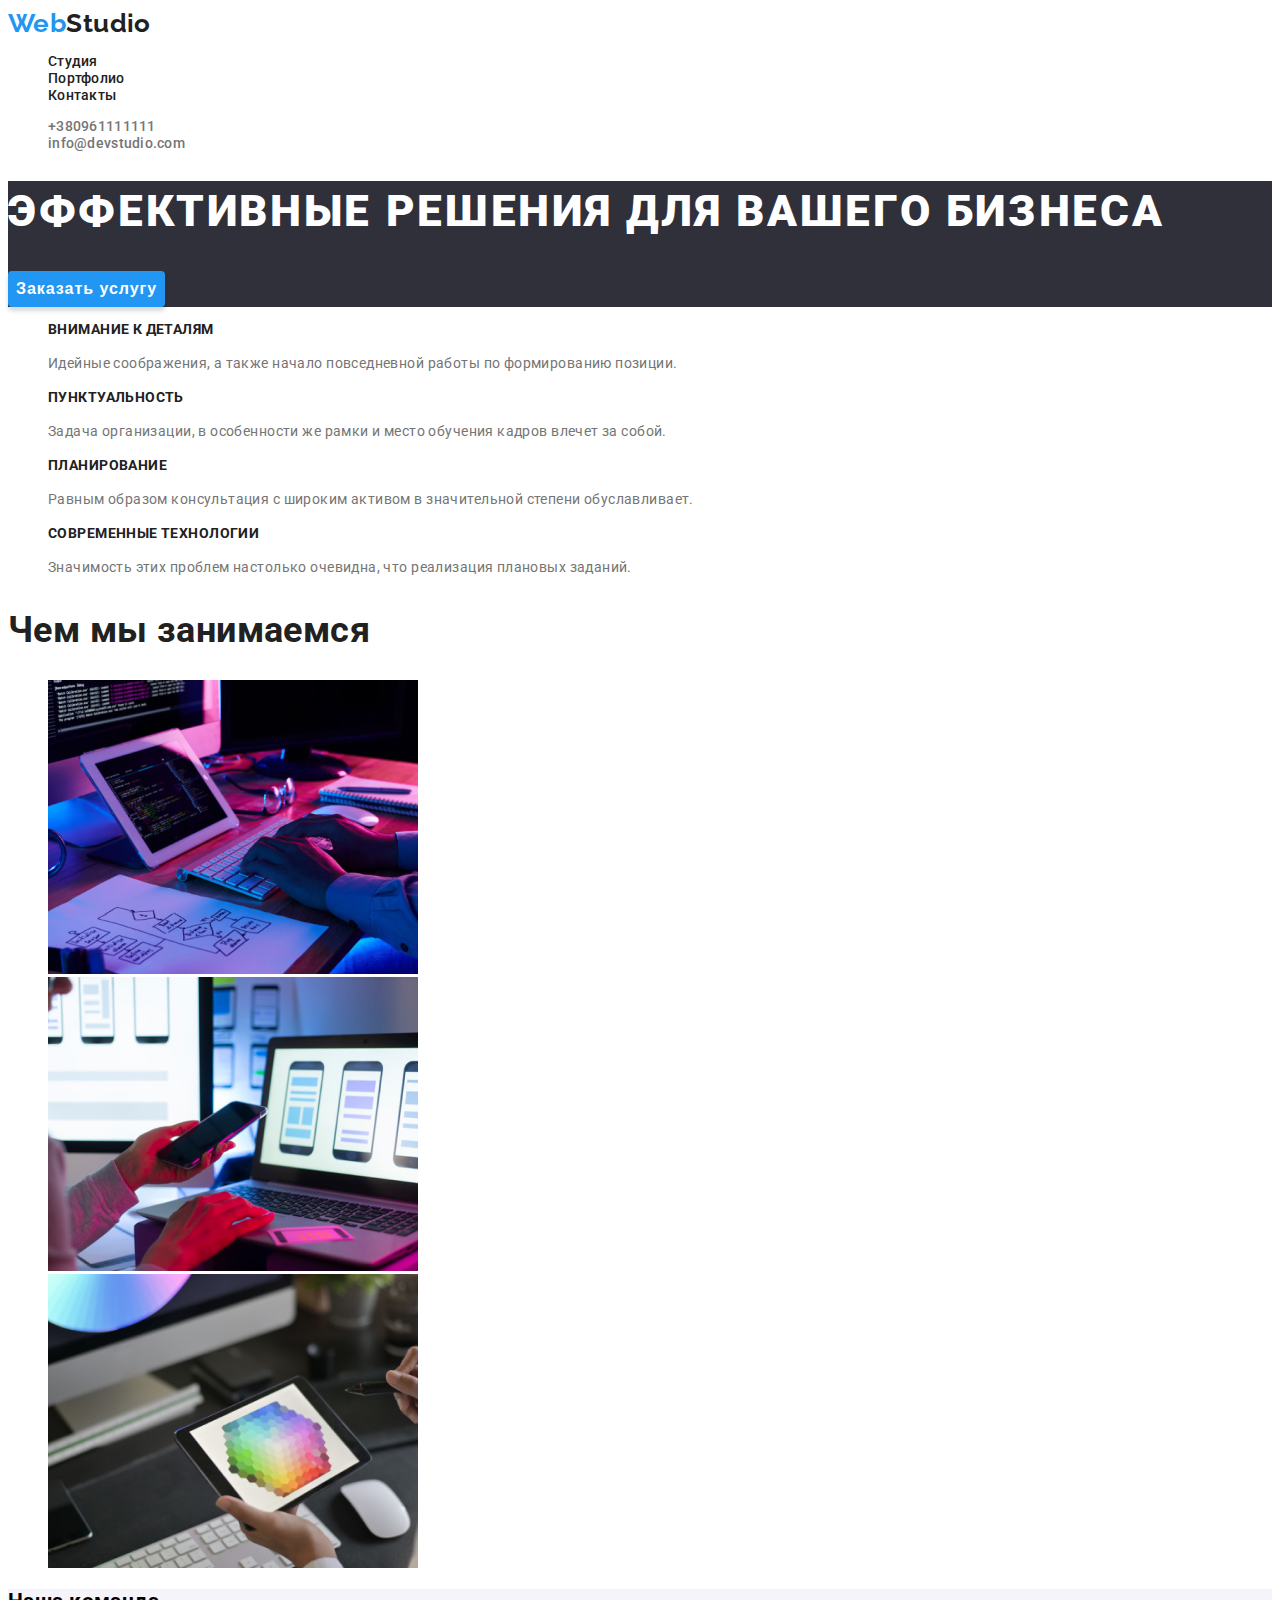
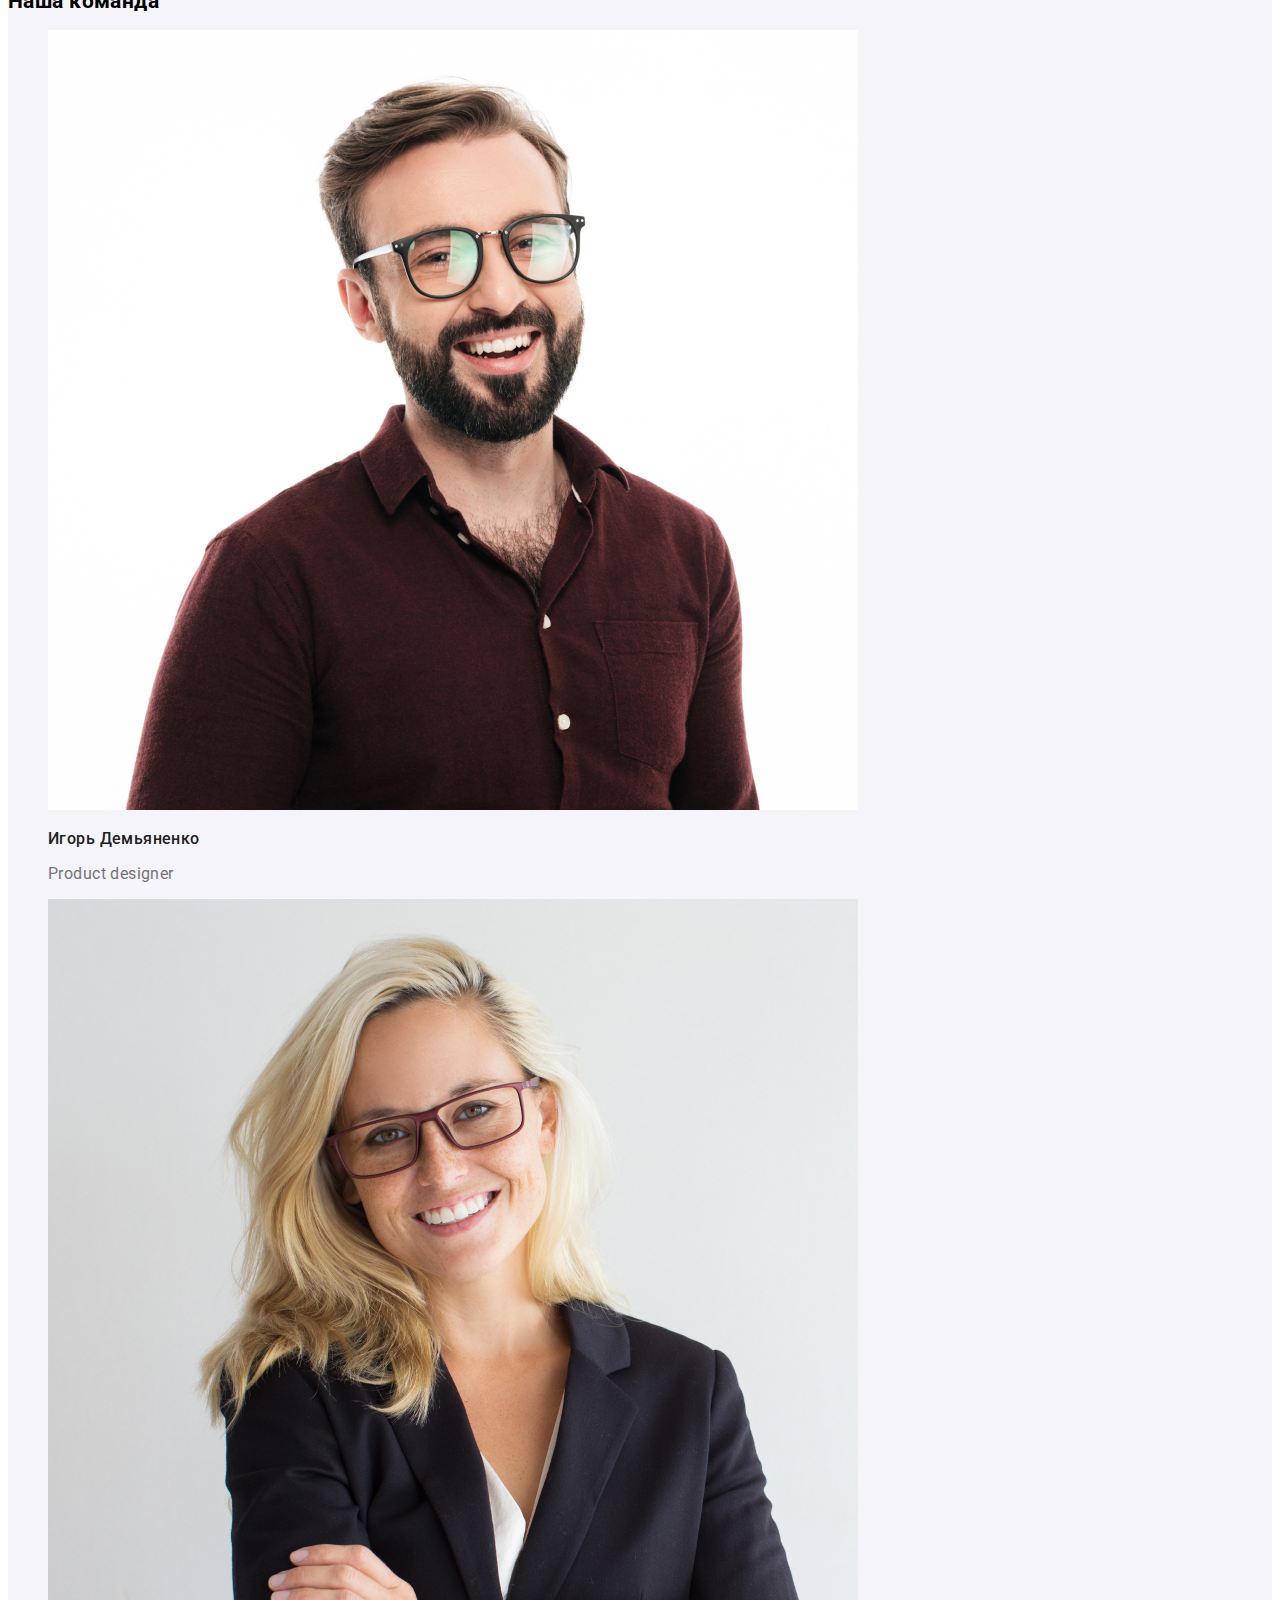
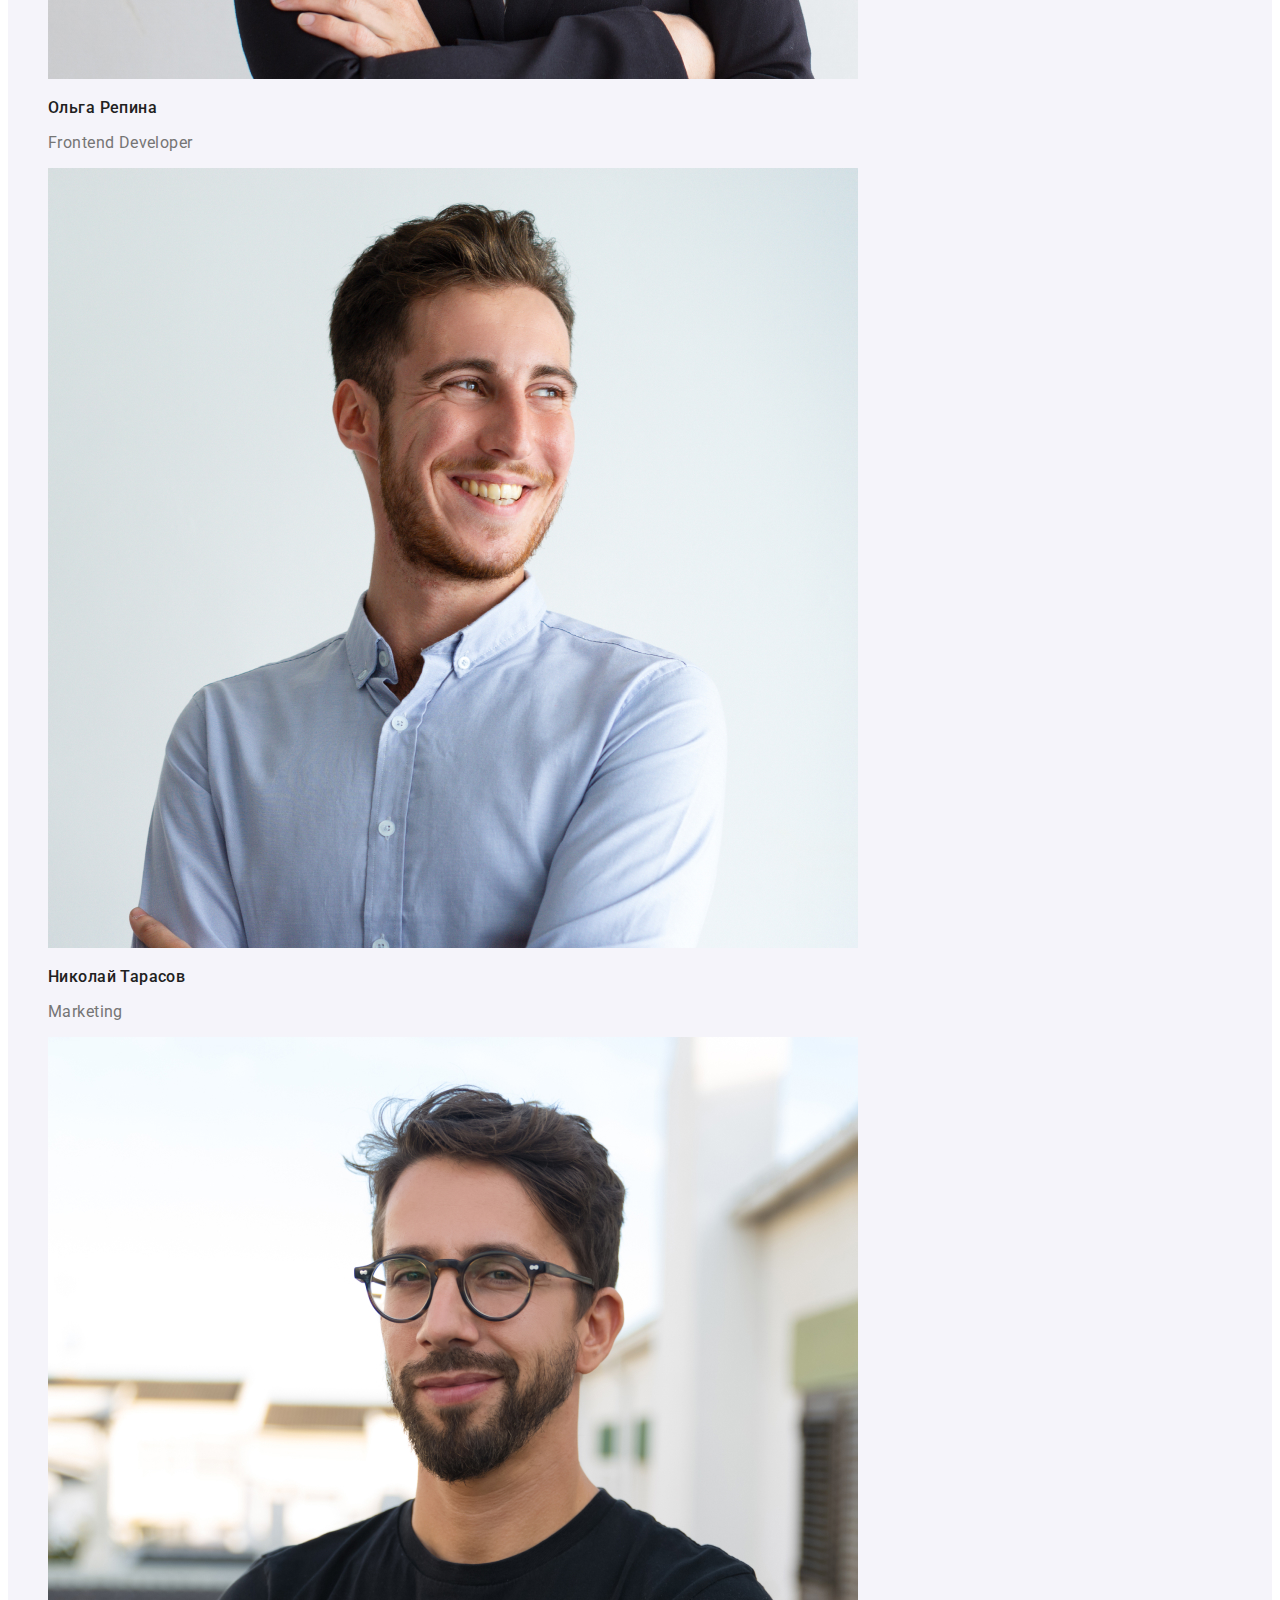
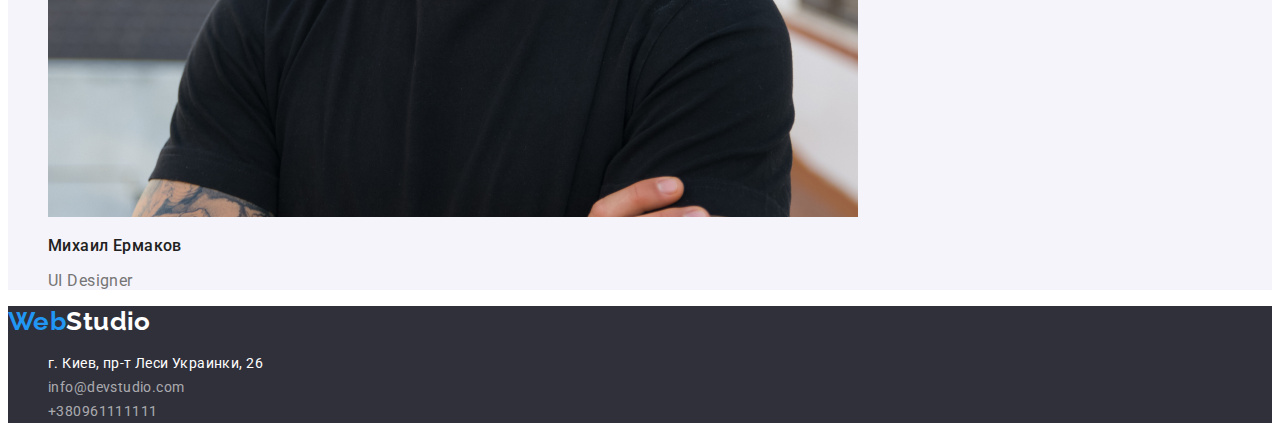
==== index.html @ 0f9e5c6f "Update 1" ====
<!DOCTYPE html>
<html lang="en">
<head>
    <meta charset="UTF-8">
    <meta name="viewport" content="width=device-width, initial-scale=1.0">
    <title>Web_Sudio</title>
    <link rel="preconnect" href="https://fonts.gstatic.com">
    <link href="https://fonts.googleapis.com/css2?family=Raleway:wght@700&family=Roboto:wght@400;500;700;900&display=swap"
        rel="stylesheet">
    <link rel="stylesheet" href="./CSS/styles.css">
    </head>
<body>
    <nav class="navigation">
            <!--Logo section-->
        <a class="logotype" href="./index.html" target="_blank"><span class="logo-item">Web</span>Studio</a>
        <!--Navigation-->
        <ul class="navigation-list">
            <li class="navigation-item">
                 <a class="navigation-link" href="./index.html">Студия</a> </li>
            <li class="navigation-item">
                 <a class="navigation-link" href="./portfolio.html">Портфолио</a> </li>
            <li class="navigation-item">
                 <a class="navigation-link" href="#">Контакты</a> </li>
        </ul>
    </nav>
    <ul class="contactlist">
        <li class="cpntact-link"> <a class="contact-item" href="tel:+380961111111">+380961111111</a> </li>
        <li class="cpntact-link"> <a class="contact-item" href="mailto:info@devstudio.com">info@devstudio.com</a> </li>
    </ul>
    <main>
            <!--Offer section-->
        <section class="offer-section">
            <h1 class=offer-section-title>Эффективные решения для вашего бизнеса</h1>
            <!--Order button-->
            <button class="order-button" type="button">Заказать услугу</button>
        </section>
            <!--Details section-->
        <section class="details-section">
            <h2 class="details-section-main-title"hidden>Наши приоритеты</h2>
            <ul class="details-section-list">
                <li  class="details-section-item">
                    <h3 class="details-section-title">Внимание к деталям</h3>
                    <p class="details-section-description">Идейные соображения, а также начало повседневной работы по формированию позиции.</p>
                </li>
                <li class="details-section-item">
                    <h3 class="details-section-title">Пунктуальность</h3>
                    <p class="details-section-description">Задача организации, в особенности же рамки и место обучения кадров влечет за собой.</p>
                </li>
                <li class="details-section-item">
                    <h3 class="details-section-title">Планирование</h3>
                    <p class="details-section-description">Равным образом консультация с широким активом в значительной степени обуславливает.</p>
                </li>
                <li class="details-section-item">
                    <h3 class="details-section-title">Современные технологии</h3>
                    <p class="details-section-description">Значимость этих проблем настолько очевидна, что реализация плановых заданий.</p>
                </li>
            </ul>
        </section>
    
        <!--What we do-->
        <section class="what-we-do">
            <h2 class="what-we-do-title">Чем мы занимаемся</h2>
            <ul class="what-we-do-title-list">
                <li class="what-we-do-item"><img class="what-we-do-image"src="./images/img1.png" alt="">
                </li>
                <li class="what-we-do-item"><img class="what-we-do-image"src="./images/img2.png" alt="">
                </li>
                <li class="what-we-do-item"><img class="what-we-do-image"src="./images/img3.png" alt="">
                </li>
            </ul>
        </section>
    
        <!--Team section-->
        <section class="ourteam">
        <h2 class="ourteam-main-title">Наша команда</h2>
        <ul class="ourteam-list">
            <li class="ourteam-list-item"><img class="ourteam-image"src="./images/img4.jpg" alt="">
                <h3 class="ourteam-title">Игорь Демьяненко</h3>
                <p class="ourleam-description">Product designer</p>
            </li>
            <li class="ourteam-list-item"><img class="ourteam-image"src="./images/img5.jpg" alt="">
                <h3 class="ourteam-title">Ольга Репина</h3>
                <p class="ourleam-description">Frontend Developer</p>
            </li>
            <li class="ourteam-list-item"><img class="ourteam-image"src="./images/img6.jpg" alt="">
                <h3 class="ourteam-title">Николай Тарасов</h3>
                <p class="ourleam-description">Marketing</p>
            </li class="ourteam-list-item">
            <li class="ourteam-list-item"><img class="ourteam-image"src="./images/img7.jpg" alt="">
                <h3 class="ourteam-title">Михаил Ермаков</h3>
                <p class="ourleam-description">UI Designer</p>
            </li>
        </ul>
        </section>
    </main>
    <footer class="contact-footer">
        <!--Contact footer section-->
        <a class="footer-logotype" href="./index.html" target="_blank"><span class="logo-item">Web</span>Studio</a>
        <address class="address">
            <ul class="contact-footer-list">
            <li class="contact-footer-item"><a class="contact-footer-link" href="https://goo.gl/maps/Lhu3DwiovZqrXFvk8">г. Киев, пр-т Леси Украинки, 26</a></li>
            <li class="contact-footer-item"><a class="contact-footer-link2" href="mailto:info@devstudio.com">info@devstudio.com</a></li>
            <li class="contact-footer-item"><a class="contact-footer-link2" href="tel:+380961111111">+380961111111</a></li>
            </ul>
        </address>
    </footer>
</body>
</html>
---- CSS/styles.css ----
:root {
  --text-font: "Roboto", sans-serif;
}
body {
  font-family: "Roboto", sans-serif;
  font-size: 14px;
  letter-spacing: 0.03em;
}
.navigation {
  background: #ffffff;
}
.logotype {
  font-family: Raleway;
  font-weight: bold;
  font-size: 26px;
  line-height: 1.19;
  color: #212121;
  text-decoration: none;
}
.logo-item {
  color: #2196f3;
}
.navigation-list {
  list-style-type: none;
}
.navigation-link {
  font-weight: 500;
  font-size: 14px;
  line-height: 1.14;
  letter-spacing: 0.02em;
  color: #212121;
  text-decoration: none;
}
.navigation-link:hover,
.navigation-link:focus {
  color: #2196f3;
}

.contactlist {
  list-style-type: none;
}

.contact-item {
  font-weight: 500;
  font-size: 14px;
  line-height: 1.14;
  letter-spacing: 0.02em;
  color: #757575;
  text-decoration: none;
}
.contact-item:hover,
.contact-item:focus {
  color: #2196f3;
}
.contact-mail {
}
.offer-section {
  background: #2f303a;
}
.offer-section-title {
  font-weight: 900;
  font-size: 44px;
  line-height: 60px;
  letter-spacing: 0.06em;
  text-transform: uppercase;
  color: #ffffff;
}
.order-button {
  font-weight: bold;
  font-size: 16px;
  line-height: 30px;
  letter-spacing: 0.06em;
  color: #ffffff;
  background: #2196f3;
  box-shadow: 0px 4px 4px rgba(0, 0, 0, 0.15);
  border-radius: 4px;
  border-color: transparent;
  cursor: pointer;
}
.order-button:hover,
.order-bytton:focus {
  background: #2196f3;
  box-shadow: 0px 4px 4px rgba(0, 0, 0, 0.15);
  border-radius: 4px;
  border-color: transparent;
  cursor: pointer;
}
.details-section-list {
  list-style-type: none;
}
.details-section-title {
  font-weight: bold;
  font-size: 14px;
  line-height: 16px;
  text-transform: uppercase;
  color: #212121;
}
.details-section-description {
  font-weight: normal;
  font-size: 14px;
  line-height: 24px;
  text-transform: none;
  color: #757575;
}
.what-we-do-title {
  font-weight: bold;
  font-size: 36px;
  line-height: 42px;
  color: #212121;
}
.what-we-do-title-list {
  list-style-type: none;
}
.ourteam {
  background: #f5f4fa;
}
.ourteam--main-title {
  font-weight: bold;
  font-size: 36px;
  line-height: 42px;
  color: #212121;
}
.ourteam-title {
  font-style: normal;
  font-weight: 500;
  font-size: 16px;
  line-height: 19px;
  color: #212121;
}
.ourteam-list {
  list-style-type: none;
}
.ourleam-description {
  font-weight: normal;
  font-size: 16px;
  line-height: 19px;
  color: #757575;
}
.contact-footer {
  background: #2f303a;
}
.address {
  font-style: normal;
}
.footer-logotype {
  font-family: Raleway;
  font-weight: bold;
  font-size: 26px;
  line-height: 1.19;
  color: #ffffff;
  text-decoration: none;
}
.contact-footer-list {
  list-style-type: none;
}
.contact-footer-link {
  font-weight: normal;
  font-size: 14px;
  line-height: 24px;
  color: #ffffff;
  text-decoration: none;
}
.contact-footer-link2 {
  font-weight: normal;
  font-size: 14px;
  line-height: 24px;
  color: rgba(255, 255, 255, 0.6);
  text-decoration: none;
}
.list-portfolio-buttons {
  list-style-type: none;
}
.portfolio-button {
  font-weight: 500;
  font-size: 16px;
  line-height: 26px;
  color: #212121;
  background: #f5f4fa;
  border-radius: 4px;
  border-color: transparent;
  cursor: pointer;
}
.portfolio-button:hover,
.portfolio-button:focus {
  font-weight: 500;
  font-size: 16px;
  line-height: 26px;
  color: #ffffff;
  background: #2196f3;
  box-shadow: 0px 3px 1px rgba(0, 0, 0, 0.1), 0px 1px 2px rgba(0, 0, 0, 0.08),
    0px 2px 2px rgba(0, 0, 0, 0.12);
  border-radius: 4px;
  border-color: transparent;
  cursor: pointer;
}
.list-portfolio-images {
  list-style-type: none;
}
.portfolio-images-title {
  font-weight: bold;
  font-size: 18px;
  line-height: 36px;
  letter-spacing: 0.06em;
  color: #212121;
}
.portfolio-image-description {
  font-weight: normal;
  font-size: 16px;
  line-height: 30px;
  color: #757575;
}
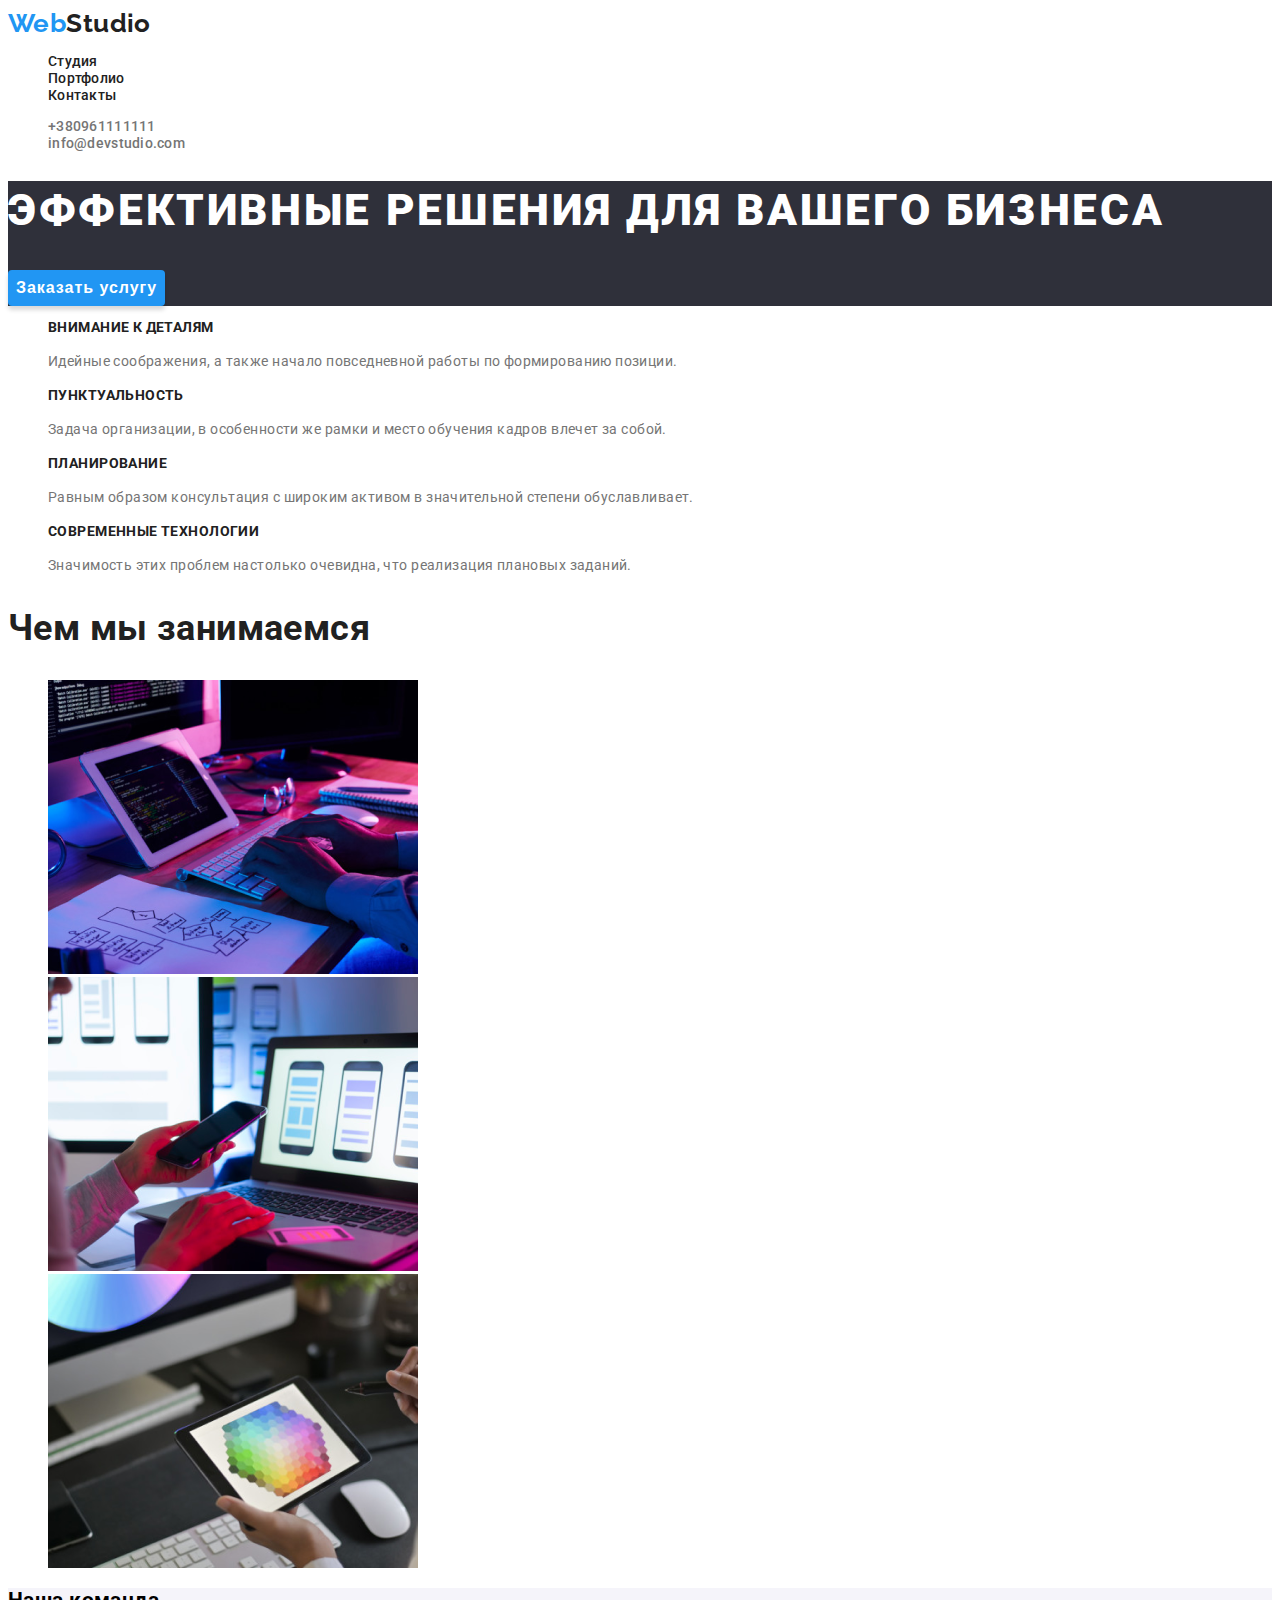
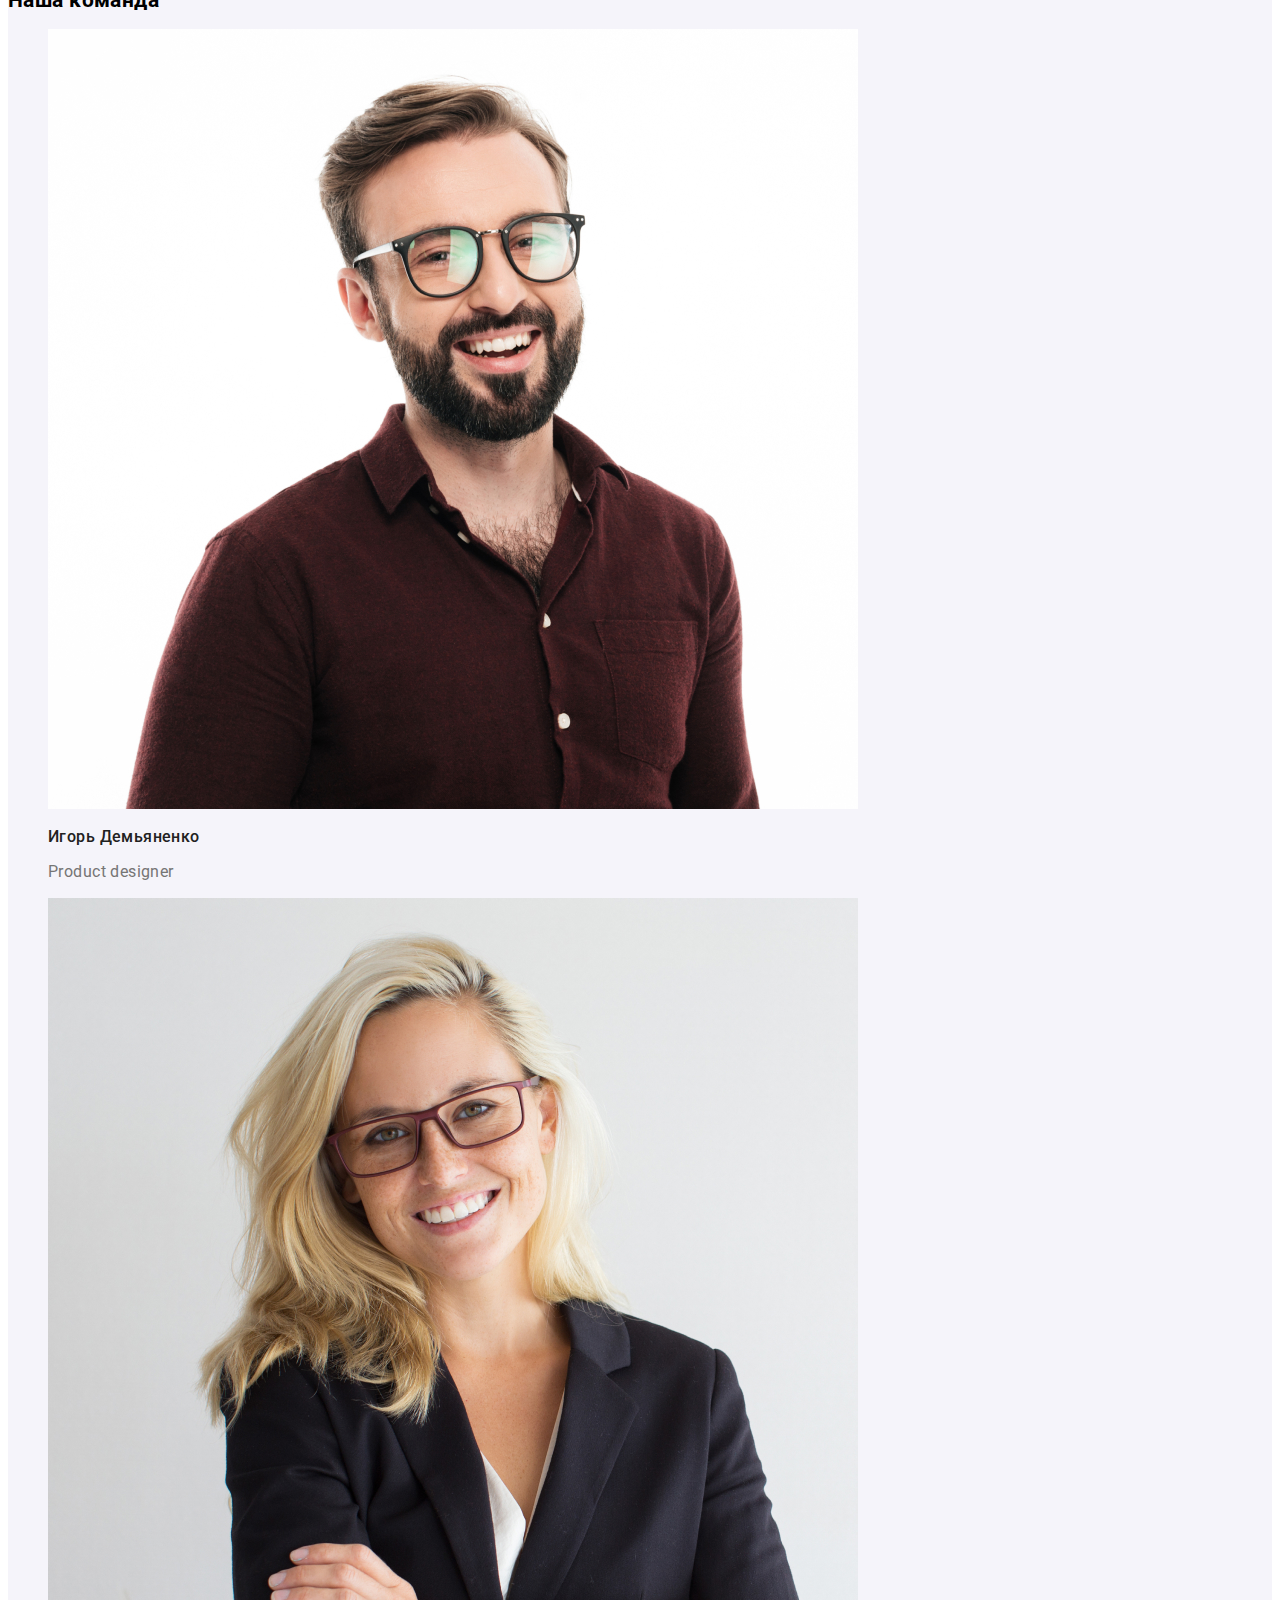
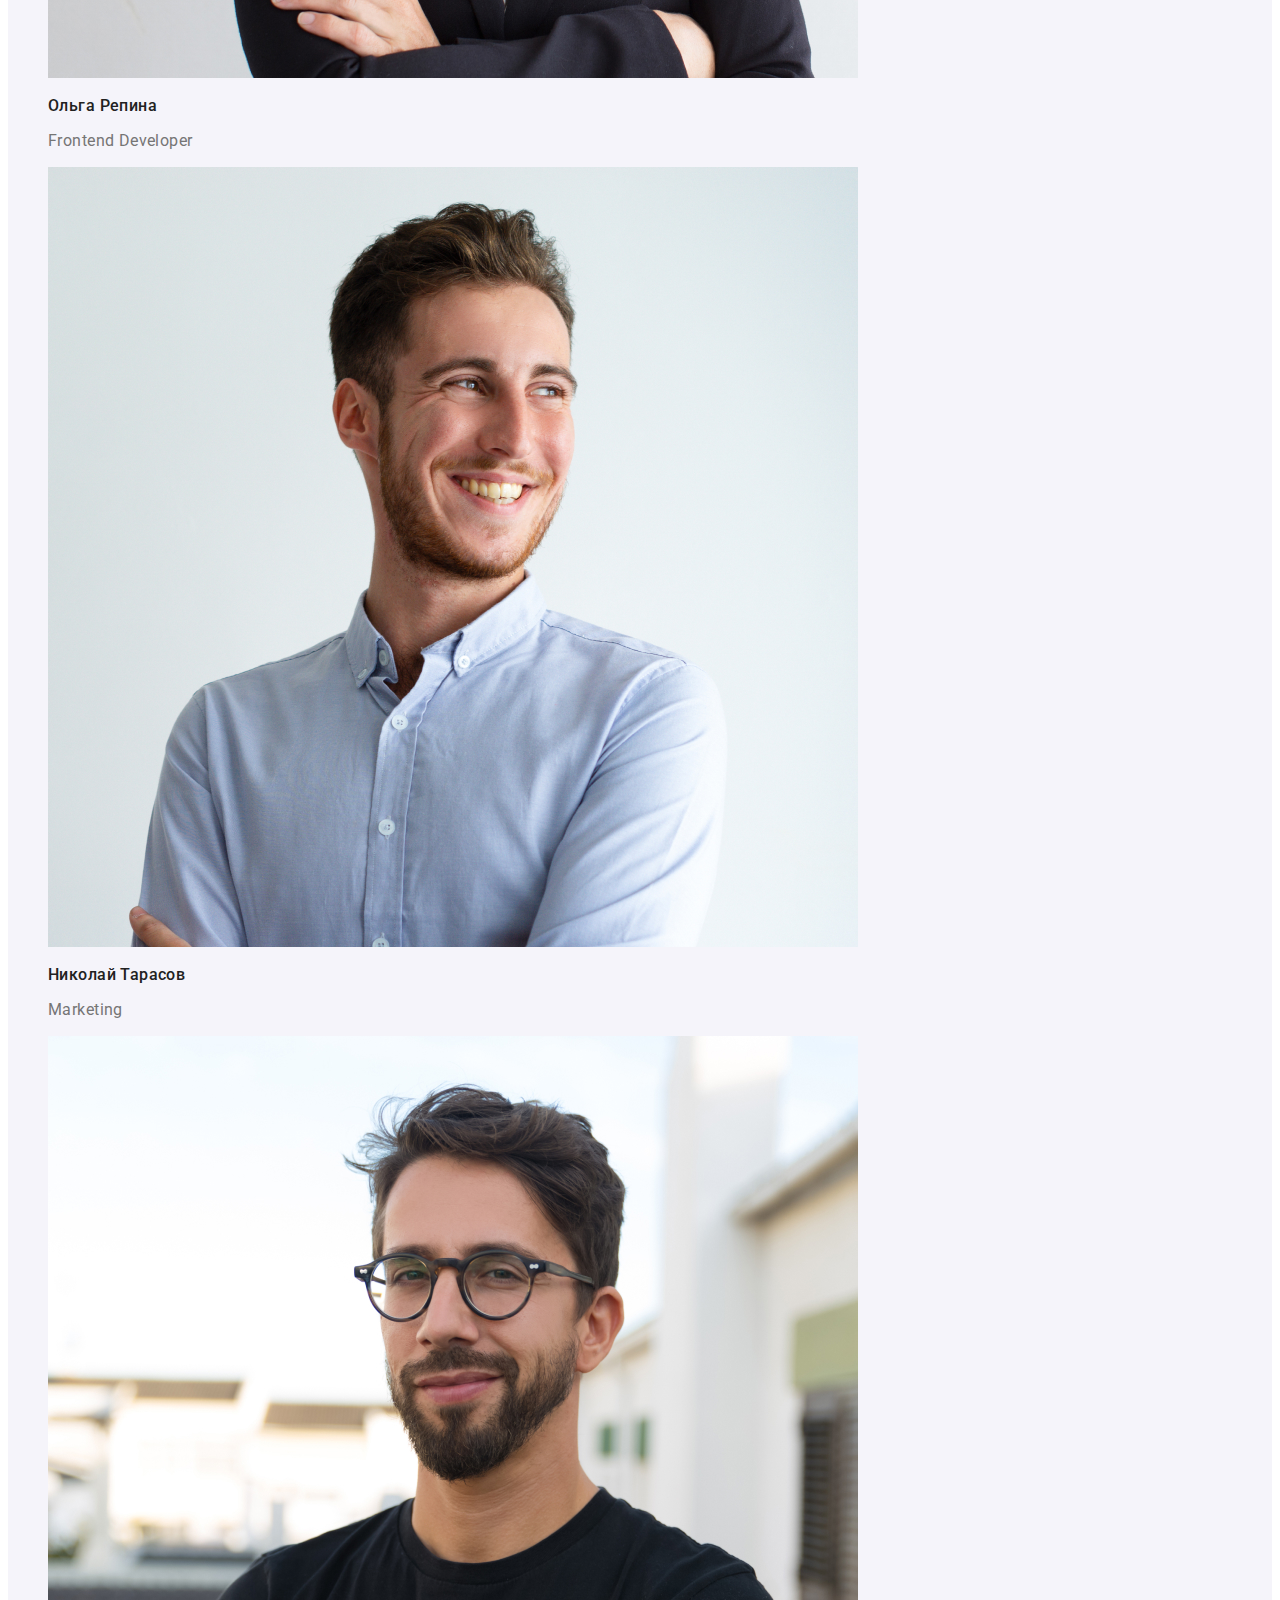
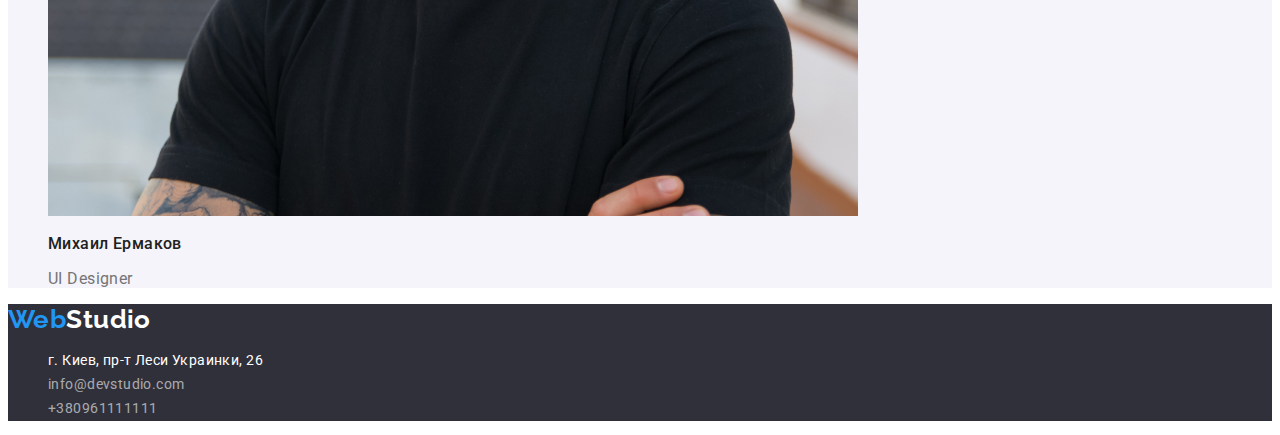
==== commit f5bf80ed: "Validator" ====
--- a/index.html
+++ b/index.html
@@ -36,7 +36,7 @@
         </section>
             <!--Details section-->
         <section class="details-section">
-            <h2 class="details-section-main-title"hidden>Наши приоритеты</h2>
+            <h2 class="details-section-main-title" hidden>Наши приоритеты</h2>
             <ul class="details-section-list">
                 <li  class="details-section-item">
                     <h3 class="details-section-title">Внимание к деталям</h3>
@@ -61,11 +61,11 @@
         <section class="what-we-do">
             <h2 class="what-we-do-title">Чем мы занимаемся</h2>
             <ul class="what-we-do-title-list">
-                <li class="what-we-do-item"><img class="what-we-do-image"src="./images/img1.png" alt="">
+                <li class="what-we-do-item"><img class="what-we-do-image" src="./images/img1.png" alt="">
                 </li>
-                <li class="what-we-do-item"><img class="what-we-do-image"src="./images/img2.png" alt="">
+                <li class="what-we-do-item"><img class="what-we-do-image" src="./images/img2.png" alt="">
                 </li>
-                <li class="what-we-do-item"><img class="what-we-do-image"src="./images/img3.png" alt="">
+                <li class="what-we-do-item"><img class="what-we-do-image" src="./images/img3.png" alt="">
                 </li>
             </ul>
         </section>
@@ -74,19 +74,19 @@
         <section class="ourteam">
         <h2 class="ourteam-main-title">Наша команда</h2>
         <ul class="ourteam-list">
-            <li class="ourteam-list-item"><img class="ourteam-image"src="./images/img4.jpg" alt="">
+            <li class="ourteam-list-item"><img class="ourteam-image" src="./images/img4.jpg" alt="">
                 <h3 class="ourteam-title">Игорь Демьяненко</h3>
                 <p class="ourleam-description">Product designer</p>
             </li>
-            <li class="ourteam-list-item"><img class="ourteam-image"src="./images/img5.jpg" alt="">
+            <li class="ourteam-list-item"><img class="ourteam-image" src="./images/img5.jpg" alt="">
                 <h3 class="ourteam-title">Ольга Репина</h3>
                 <p class="ourleam-description">Frontend Developer</p>
             </li>
-            <li class="ourteam-list-item"><img class="ourteam-image"src="./images/img6.jpg" alt="">
+            <li class="ourteam-list-item"><img class="ourteam-image" src="./images/img6.jpg" alt="">
                 <h3 class="ourteam-title">Николай Тарасов</h3>
                 <p class="ourleam-description">Marketing</p>
-            </li class="ourteam-list-item">
-            <li class="ourteam-list-item"><img class="ourteam-image"src="./images/img7.jpg" alt="">
+            </li>
+            <li class="ourteam-list-item"><img class="ourteam-image" src="./images/img7.jpg" alt="">
                 <h3 class="ourteam-title">Михаил Ермаков</h3>
                 <p class="ourleam-description">UI Designer</p>
             </li>
--- a/CSS/styles.css
+++ b/CSS/styles.css
@@ -60,7 +60,7 @@
 .offer-section-title {
   font-weight: 900;
   font-size: 44px;
-  line-height: 60px;
+  line-height: 1.36;
   letter-spacing: 0.06em;
   text-transform: uppercase;
   color: #ffffff;
@@ -68,7 +68,7 @@
 .order-button {
   font-weight: bold;
   font-size: 16px;
-  line-height: 30px;
+  line-height: 1.875;
   letter-spacing: 0.06em;
   color: #ffffff;
   background: #2196f3;
@@ -91,21 +91,21 @@
 .details-section-title {
   font-weight: bold;
   font-size: 14px;
-  line-height: 16px;
+  line-height: 1.14;
   text-transform: uppercase;
   color: #212121;
 }
 .details-section-description {
   font-weight: normal;
   font-size: 14px;
-  line-height: 24px;
+  line-height: 1.71;
   text-transform: none;
   color: #757575;
 }
 .what-we-do-title {
   font-weight: bold;
   font-size: 36px;
-  line-height: 42px;
+  line-height: 1.16;
   color: #212121;
 }
 .what-we-do-title-list {
@@ -117,14 +117,14 @@
 .ourteam--main-title {
   font-weight: bold;
   font-size: 36px;
-  line-height: 42px;
+  line-height: 1.16;
   color: #212121;
 }
 .ourteam-title {
   font-style: normal;
   font-weight: 500;
   font-size: 16px;
-  line-height: 19px;
+  line-height: 1.18;
   color: #212121;
 }
 .ourteam-list {
@@ -133,7 +133,7 @@
 .ourleam-description {
   font-weight: normal;
   font-size: 16px;
-  line-height: 19px;
+  line-height: 1.18;
   color: #757575;
 }
 .contact-footer {
@@ -156,14 +156,14 @@
 .contact-footer-link {
   font-weight: normal;
   font-size: 14px;
-  line-height: 24px;
+  line-height: 1.71;
   color: #ffffff;
   text-decoration: none;
 }
 .contact-footer-link2 {
   font-weight: normal;
   font-size: 14px;
-  line-height: 24px;
+  line-height: 1.71;
   color: rgba(255, 255, 255, 0.6);
   text-decoration: none;
 }
@@ -173,7 +173,7 @@
 .portfolio-button {
   font-weight: 500;
   font-size: 16px;
-  line-height: 26px;
+  line-height: 1.625;
   color: #212121;
   background: #f5f4fa;
   border-radius: 4px;
@@ -184,7 +184,7 @@
 .portfolio-button:focus {
   font-weight: 500;
   font-size: 16px;
-  line-height: 26px;
+  line-height: 1.625;
   color: #ffffff;
   background: #2196f3;
   box-shadow: 0px 3px 1px rgba(0, 0, 0, 0.1), 0px 1px 2px rgba(0, 0, 0, 0.08),
@@ -199,13 +199,13 @@
 .portfolio-images-title {
   font-weight: bold;
   font-size: 18px;
-  line-height: 36px;
+  line-height: 2;
   letter-spacing: 0.06em;
   color: #212121;
 }
 .portfolio-image-description {
   font-weight: normal;
   font-size: 16px;
-  line-height: 30px;
-  color: #757575;
-}
+  line-height: 1.875;
+  color: #757575;
+}
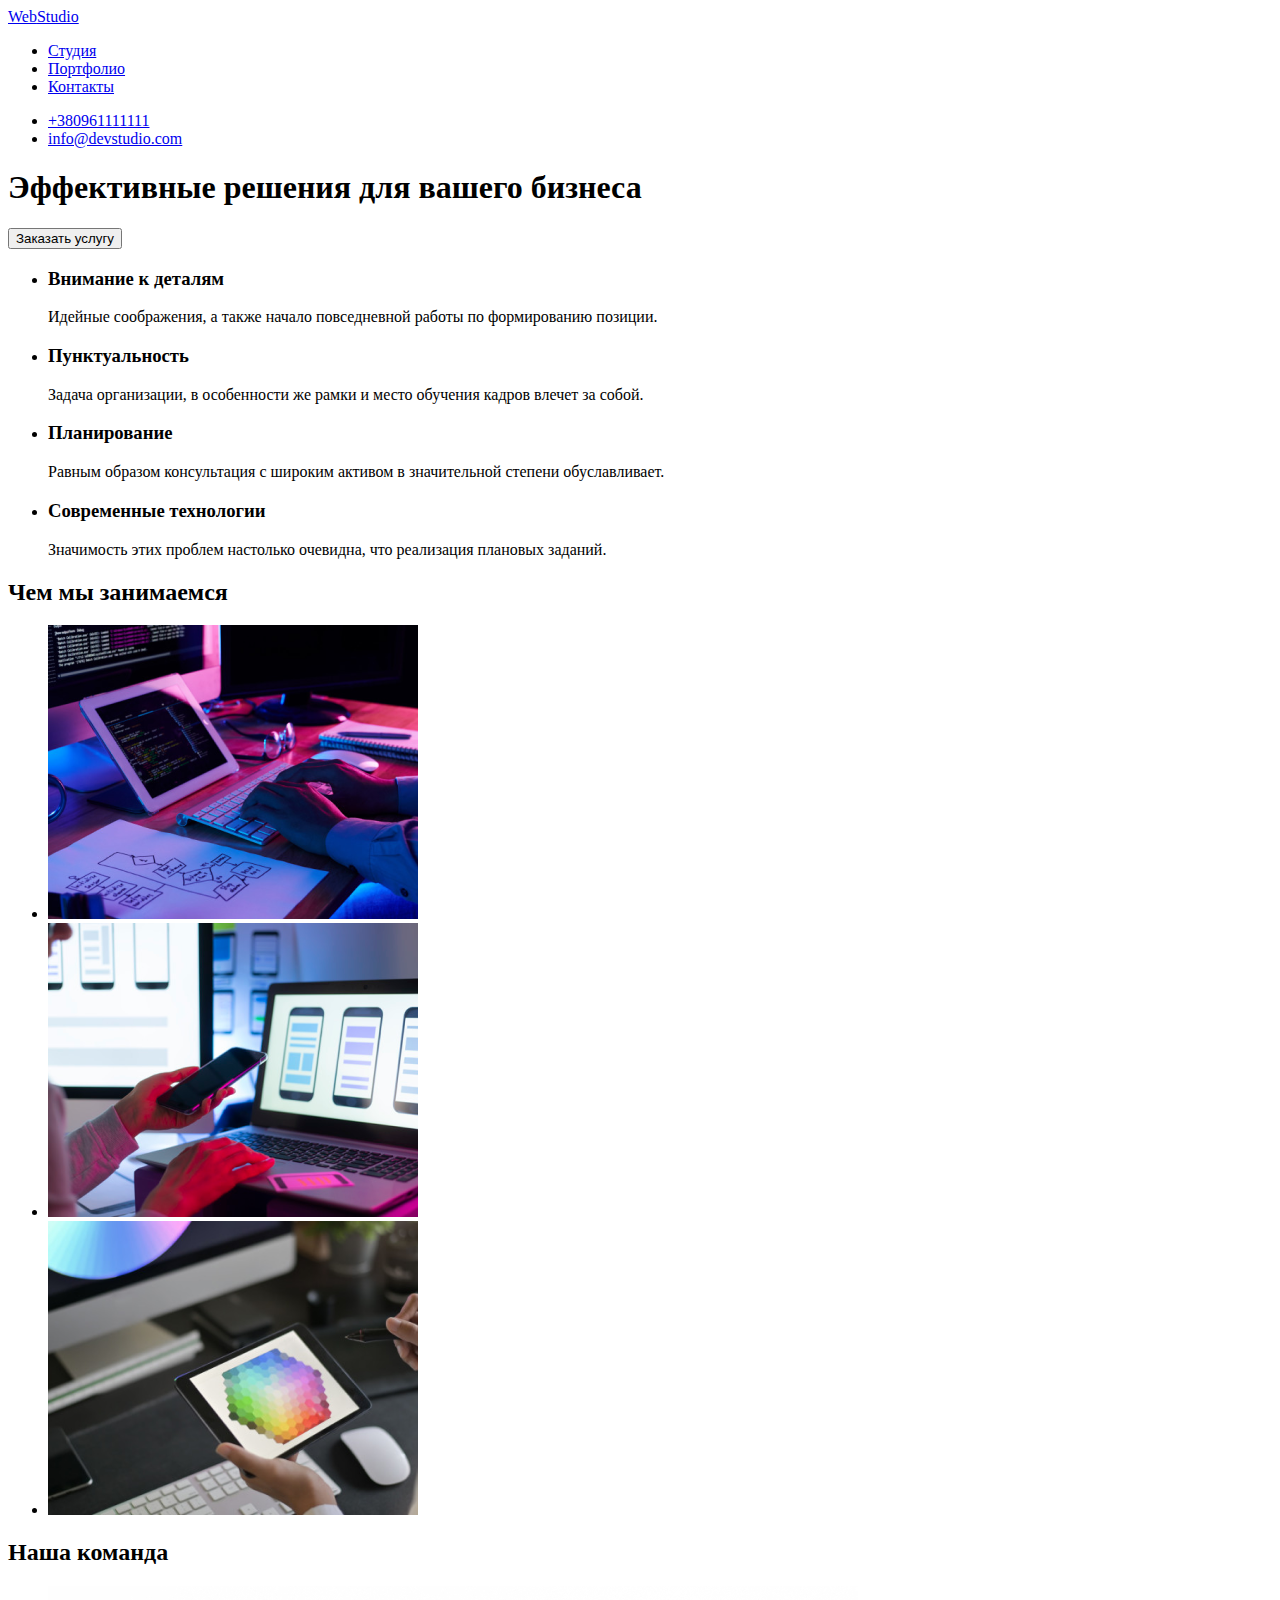
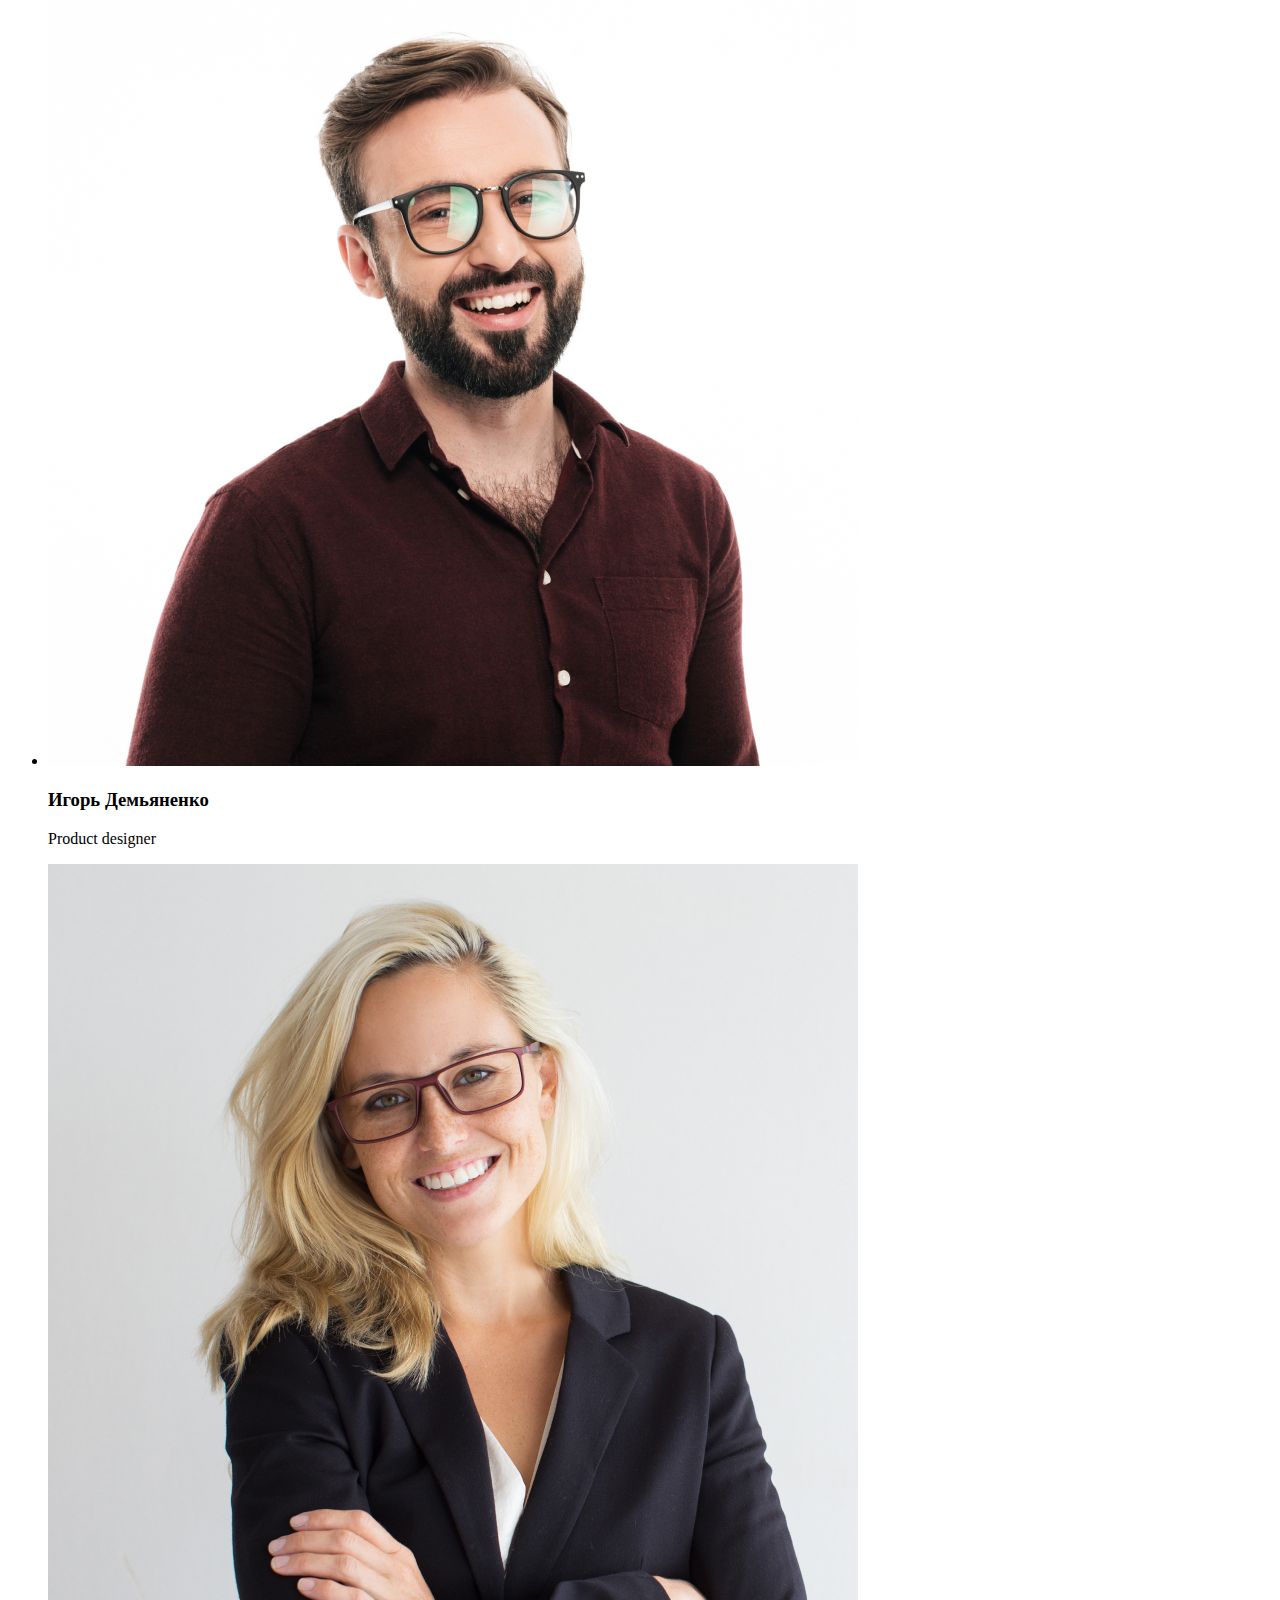
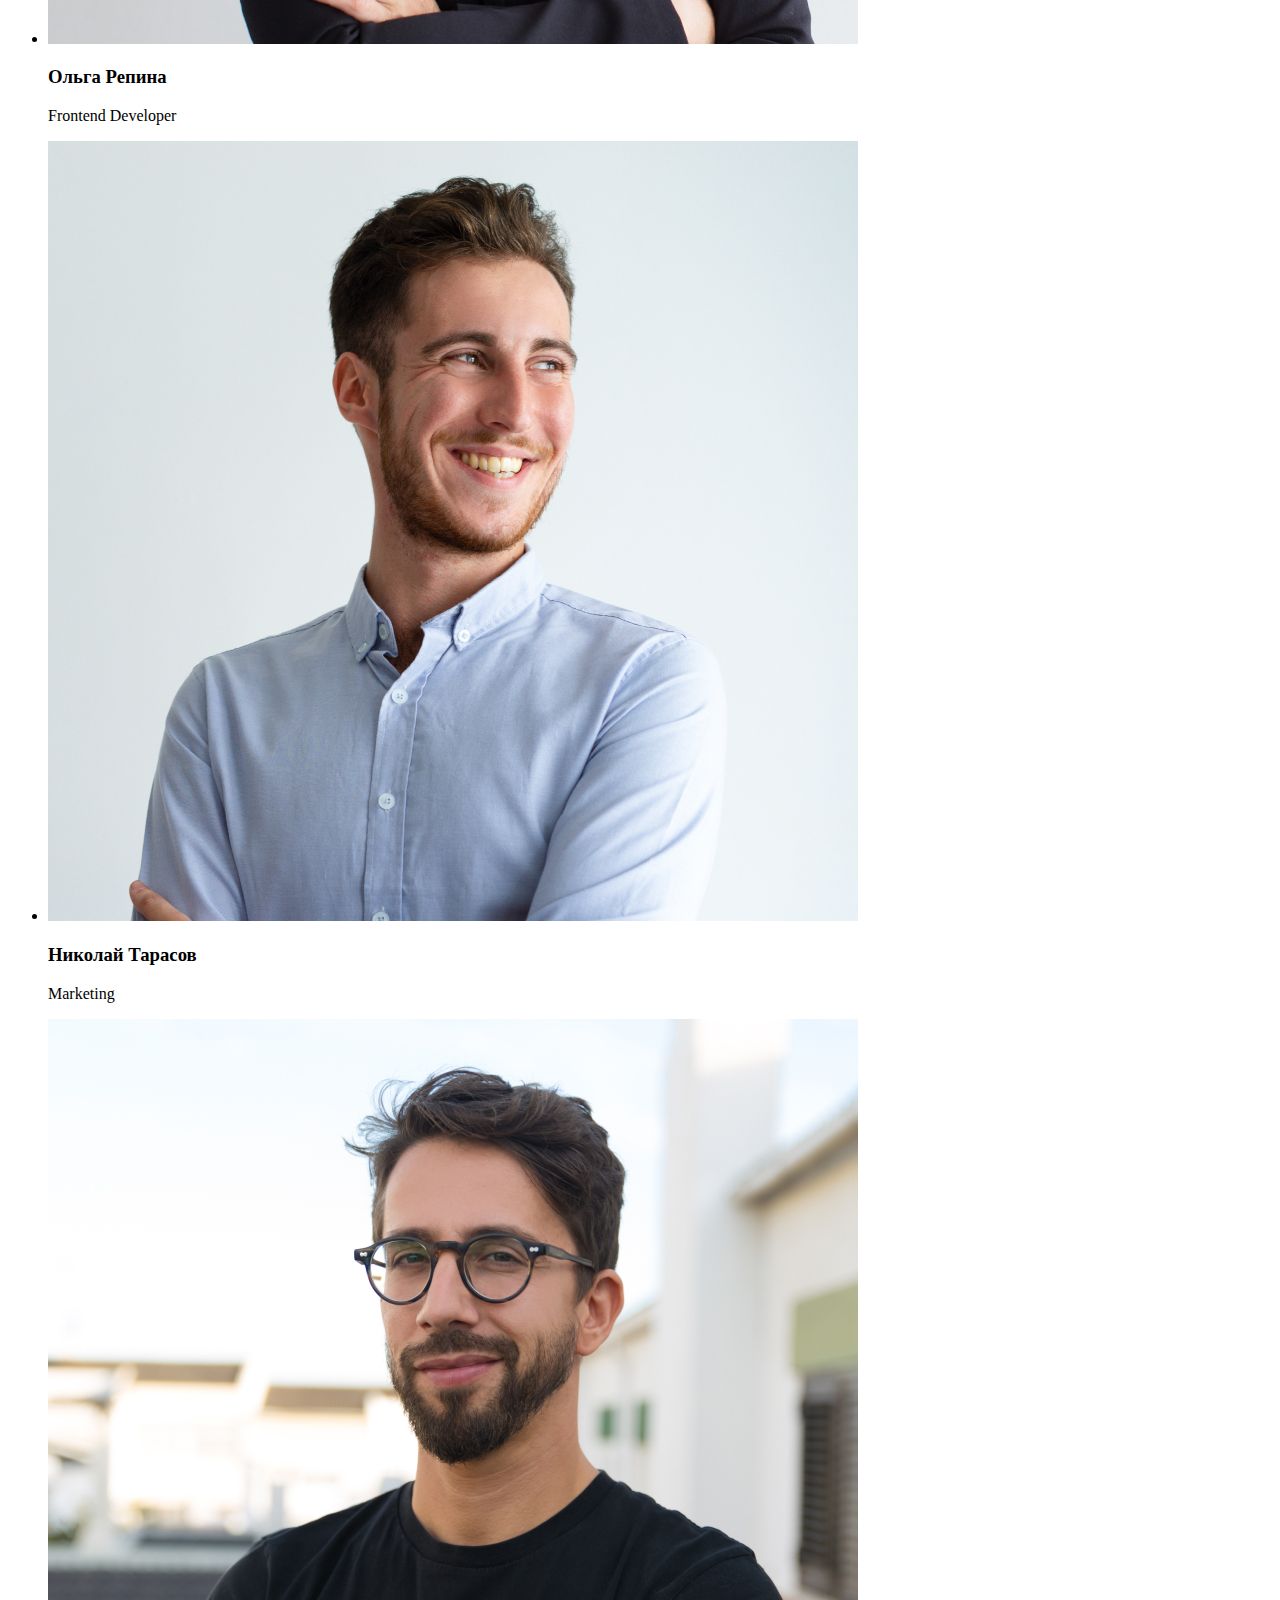
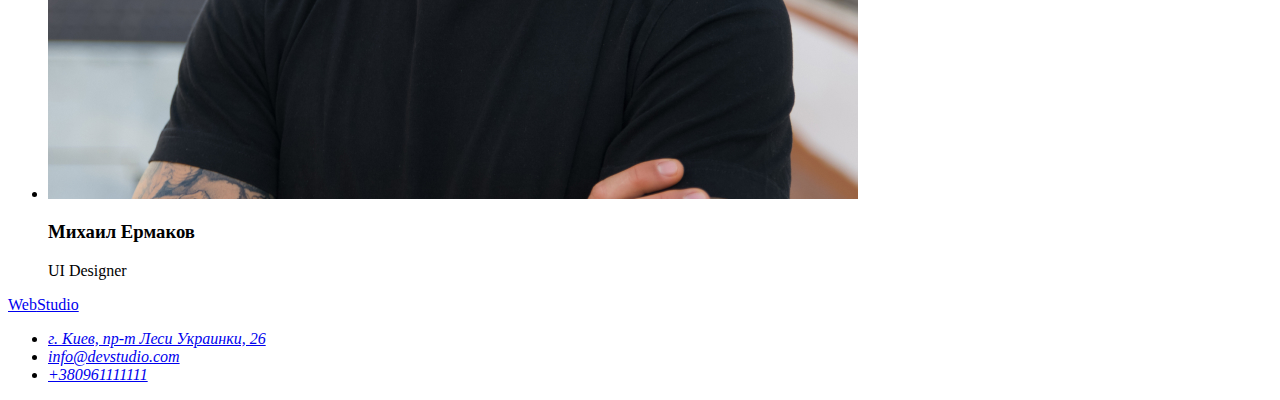
==== commit 990d5101: "Update 2" ====
--- a/index.html
+++ b/index.html
@@ -7,7 +7,7 @@
     <link rel="preconnect" href="https://fonts.gstatic.com">
     <link href="https://fonts.googleapis.com/css2?family=Raleway:wght@700&family=Roboto:wght@400;500;700;900&display=swap"
         rel="stylesheet">
-    <link rel="stylesheet" href="./CSS/styles.css">
+    <link rel="stylesheet" href="./css/styles.css">
     </head>
 <body>
     <nav class="navigation">
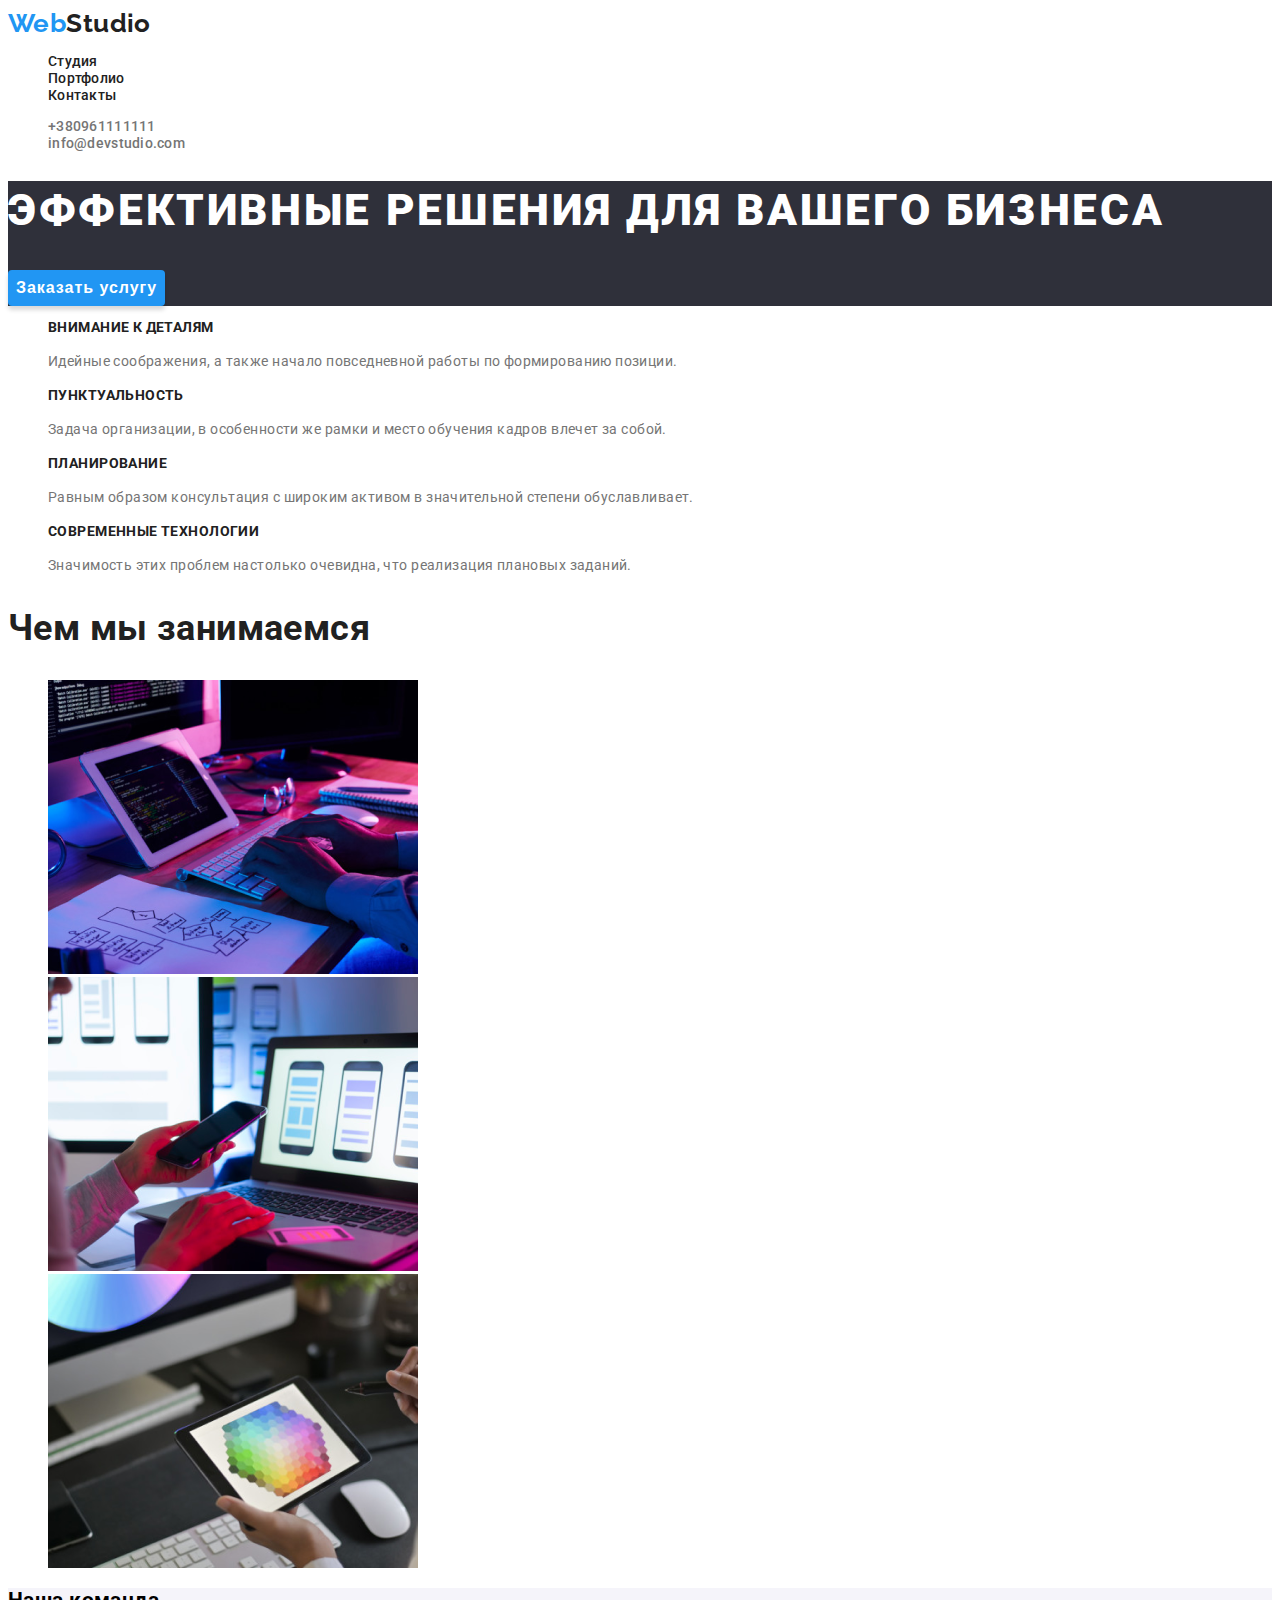
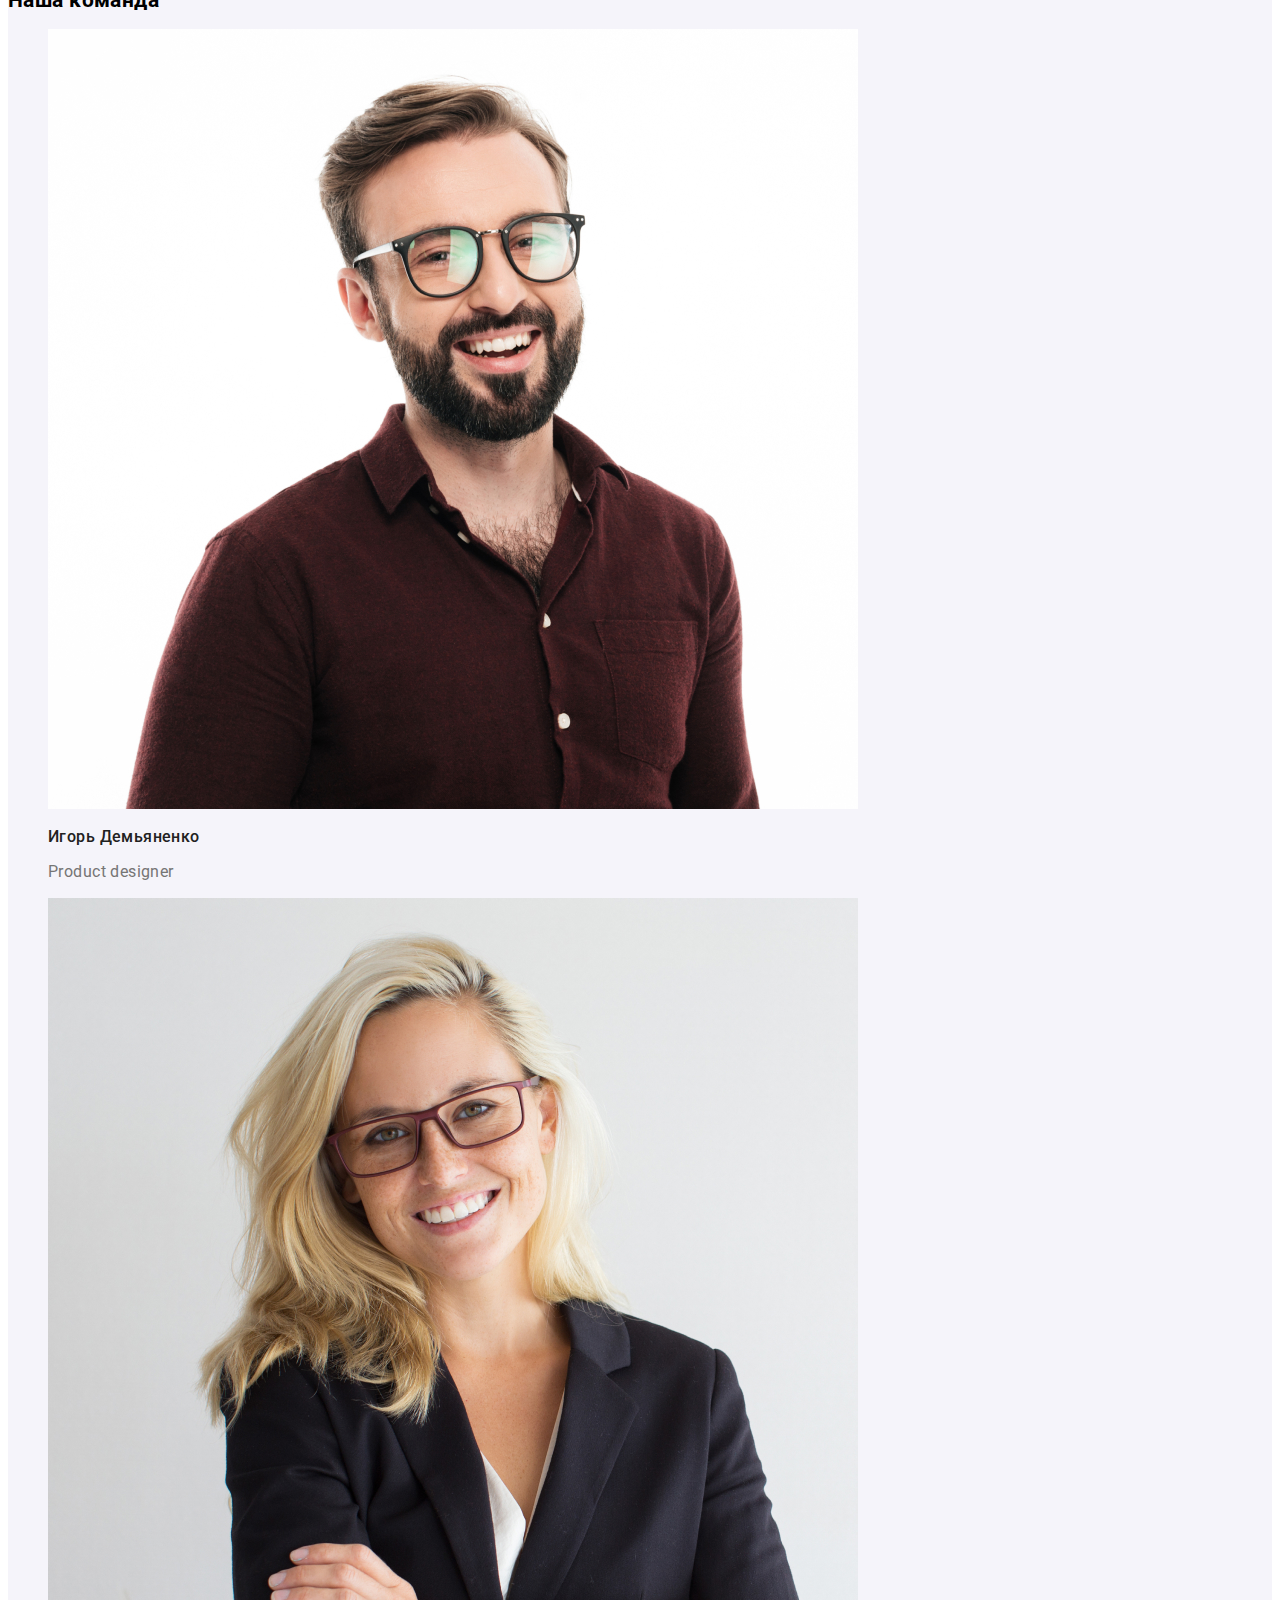
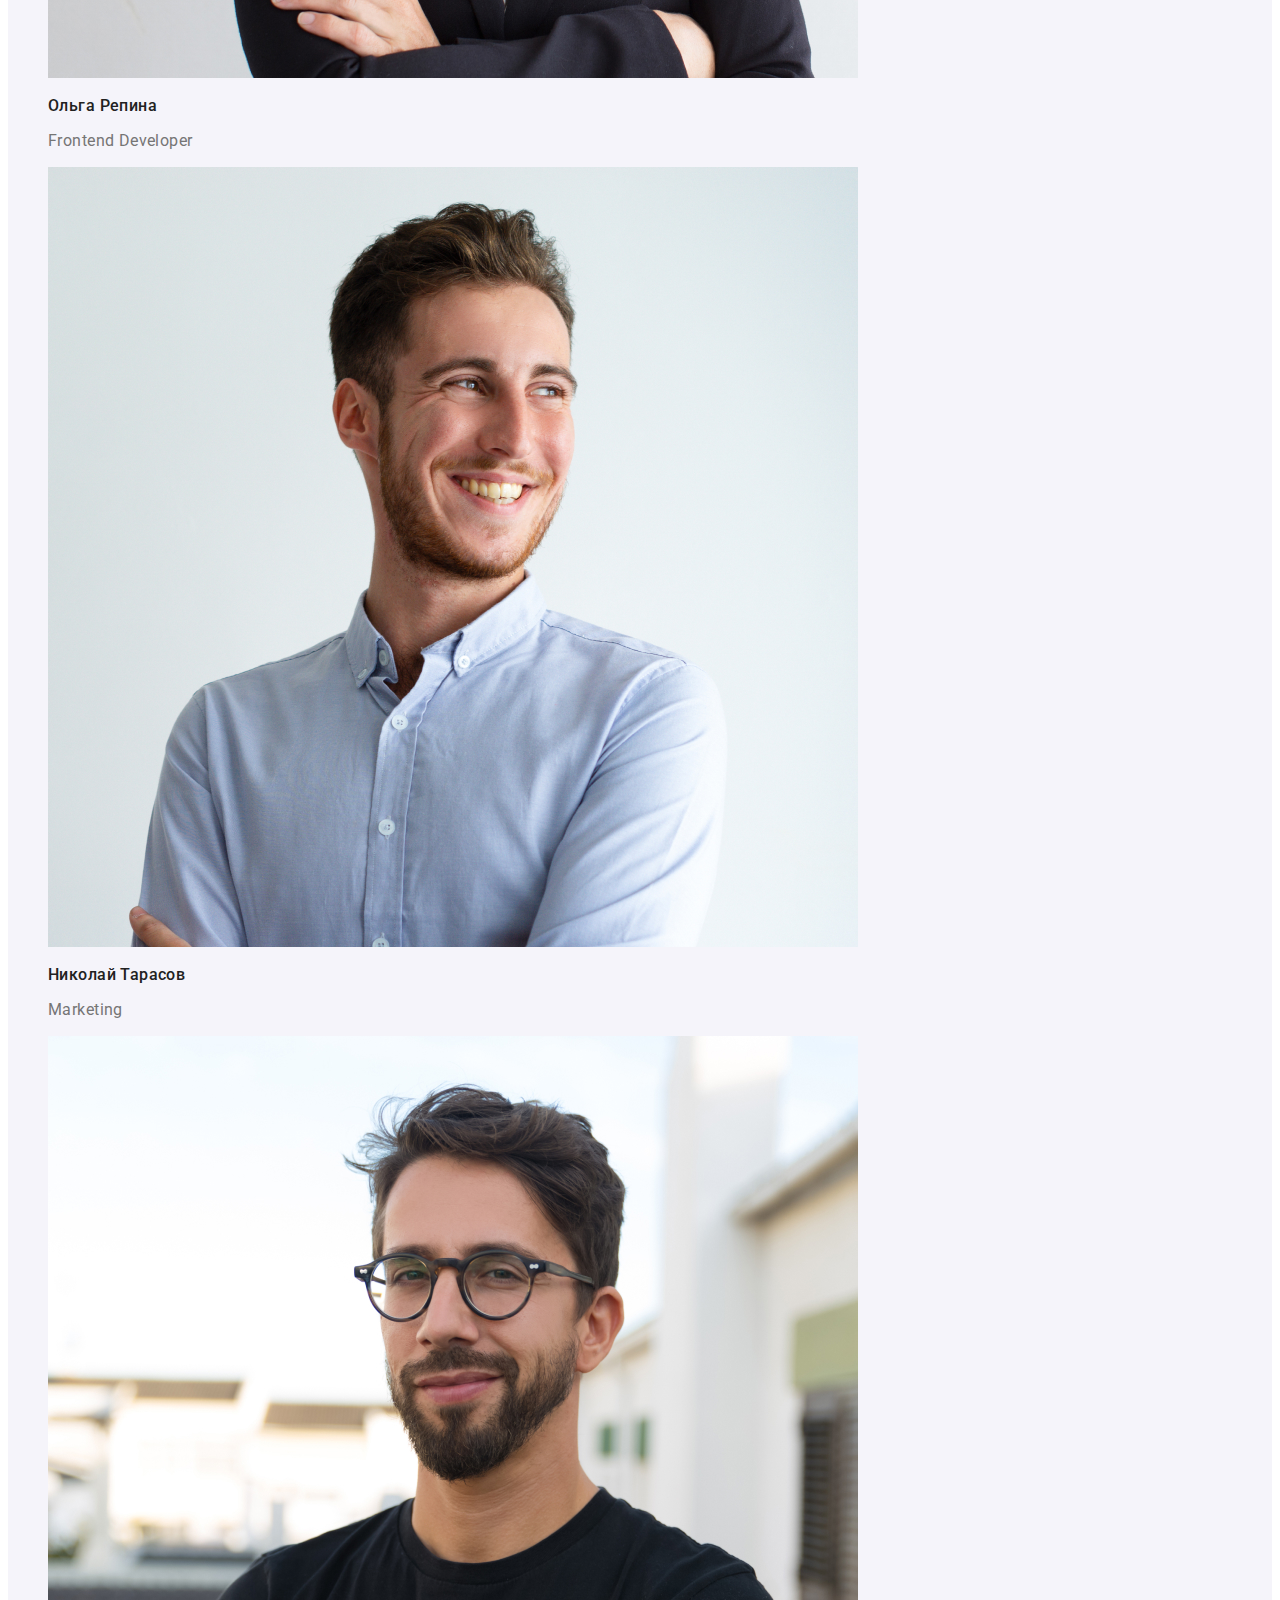
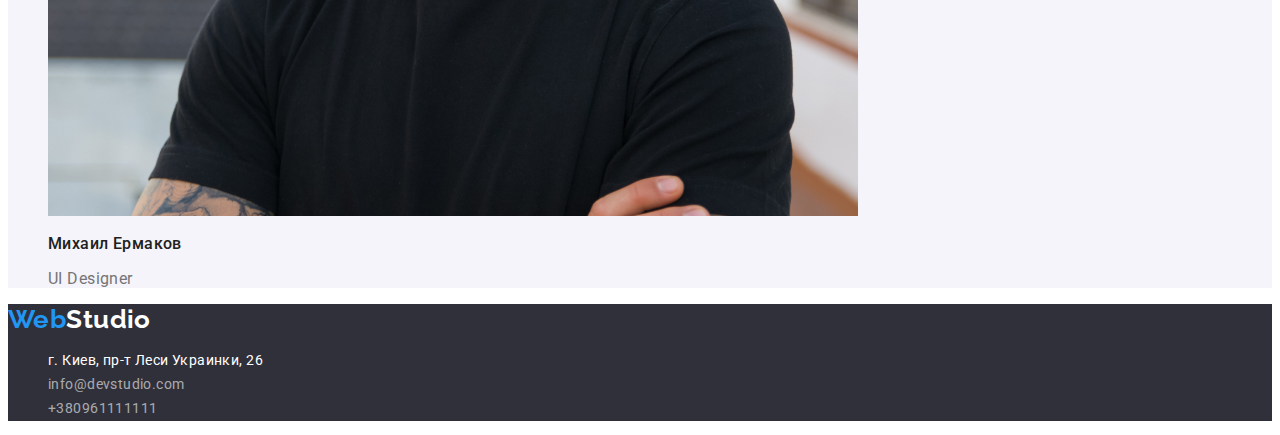
==== commit 3735af94: "Update 3" ====
--- a/index.html
+++ b/index.html
@@ -7,7 +7,7 @@
     <link rel="preconnect" href="https://fonts.gstatic.com">
     <link href="https://fonts.googleapis.com/css2?family=Raleway:wght@700&family=Roboto:wght@400;500;700;900&display=swap"
         rel="stylesheet">
-    <link rel="stylesheet" href="./css/styles.css">
+    <link rel="stylesheet" href="./CSS/styles.css">
     </head>
 <body>
     <nav class="navigation">
--- a/CSS/styles.css
+++ b/CSS/styles.css
@@ -0,0 +1,211 @@
+:root {
+  --text-font: "Roboto", sans-serif;
+}
+body {
+  font-family: "Roboto", sans-serif;
+  font-size: 14px;
+  letter-spacing: 0.03em;
+}
+.navigation {
+  background: #ffffff;
+}
+.logotype {
+  font-family: Raleway;
+  font-weight: bold;
+  font-size: 26px;
+  line-height: 1.19;
+  color: #212121;
+  text-decoration: none;
+}
+.logo-item {
+  color: #2196f3;
+}
+.navigation-list {
+  list-style-type: none;
+}
+.navigation-link {
+  font-weight: 500;
+  font-size: 14px;
+  line-height: 1.14;
+  letter-spacing: 0.02em;
+  color: #212121;
+  text-decoration: none;
+}
+.navigation-link:hover,
+.navigation-link:focus {
+  color: #2196f3;
+}
+
+.contactlist {
+  list-style-type: none;
+}
+
+.contact-item {
+  font-weight: 500;
+  font-size: 14px;
+  line-height: 1.14;
+  letter-spacing: 0.02em;
+  color: #757575;
+  text-decoration: none;
+}
+.contact-item:hover,
+.contact-item:focus {
+  color: #2196f3;
+}
+.contact-mail {
+}
+.offer-section {
+  background: #2f303a;
+}
+.offer-section-title {
+  font-weight: 900;
+  font-size: 44px;
+  line-height: 1.36;
+  letter-spacing: 0.06em;
+  text-transform: uppercase;
+  color: #ffffff;
+}
+.order-button {
+  font-weight: bold;
+  font-size: 16px;
+  line-height: 1.875;
+  letter-spacing: 0.06em;
+  color: #ffffff;
+  background: #2196f3;
+  box-shadow: 0px 4px 4px rgba(0, 0, 0, 0.15);
+  border-radius: 4px;
+  border-color: transparent;
+  cursor: pointer;
+}
+.order-button:hover,
+.order-bytton:focus {
+  background: #2196f3;
+  box-shadow: 0px 4px 4px rgba(0, 0, 0, 0.15);
+  border-radius: 4px;
+  border-color: transparent;
+  cursor: pointer;
+}
+.details-section-list {
+  list-style-type: none;
+}
+.details-section-title {
+  font-weight: bold;
+  font-size: 14px;
+  line-height: 1.14;
+  text-transform: uppercase;
+  color: #212121;
+}
+.details-section-description {
+  font-weight: normal;
+  font-size: 14px;
+  line-height: 1.71;
+  text-transform: none;
+  color: #757575;
+}
+.what-we-do-title {
+  font-weight: bold;
+  font-size: 36px;
+  line-height: 1.16;
+  color: #212121;
+}
+.what-we-do-title-list {
+  list-style-type: none;
+}
+.ourteam {
+  background: #f5f4fa;
+}
+.ourteam--main-title {
+  font-weight: bold;
+  font-size: 36px;
+  line-height: 1.16;
+  color: #212121;
+}
+.ourteam-title {
+  font-style: normal;
+  font-weight: 500;
+  font-size: 16px;
+  line-height: 1.18;
+  color: #212121;
+}
+.ourteam-list {
+  list-style-type: none;
+}
+.ourleam-description {
+  font-weight: normal;
+  font-size: 16px;
+  line-height: 1.18;
+  color: #757575;
+}
+.contact-footer {
+  background: #2f303a;
+}
+.address {
+  font-style: normal;
+}
+.footer-logotype {
+  font-family: Raleway;
+  font-weight: bold;
+  font-size: 26px;
+  line-height: 1.19;
+  color: #ffffff;
+  text-decoration: none;
+}
+.contact-footer-list {
+  list-style-type: none;
+}
+.contact-footer-link {
+  font-weight: normal;
+  font-size: 14px;
+  line-height: 1.71;
+  color: #ffffff;
+  text-decoration: none;
+}
+.contact-footer-link2 {
+  font-weight: normal;
+  font-size: 14px;
+  line-height: 1.71;
+  color: rgba(255, 255, 255, 0.6);
+  text-decoration: none;
+}
+.list-portfolio-buttons {
+  list-style-type: none;
+}
+.portfolio-button {
+  font-weight: 500;
+  font-size: 16px;
+  line-height: 1.625;
+  color: #212121;
+  background: #f5f4fa;
+  border-radius: 4px;
+  border-color: transparent;
+  cursor: pointer;
+}
+.portfolio-button:hover,
+.portfolio-button:focus {
+  font-weight: 500;
+  font-size: 16px;
+  line-height: 1.625;
+  color: #ffffff;
+  background: #2196f3;
+  box-shadow: 0px 3px 1px rgba(0, 0, 0, 0.1), 0px 1px 2px rgba(0, 0, 0, 0.08),
+    0px 2px 2px rgba(0, 0, 0, 0.12);
+  border-radius: 4px;
+  border-color: transparent;
+  cursor: pointer;
+}
+.list-portfolio-images {
+  list-style-type: none;
+}
+.portfolio-images-title {
+  font-weight: bold;
+  font-size: 18px;
+  line-height: 2;
+  letter-spacing: 0.06em;
+  color: #212121;
+}
+.portfolio-image-description {
+  font-weight: normal;
+  font-size: 16px;
+  line-height: 1.875;
+  color: #757575;
+}
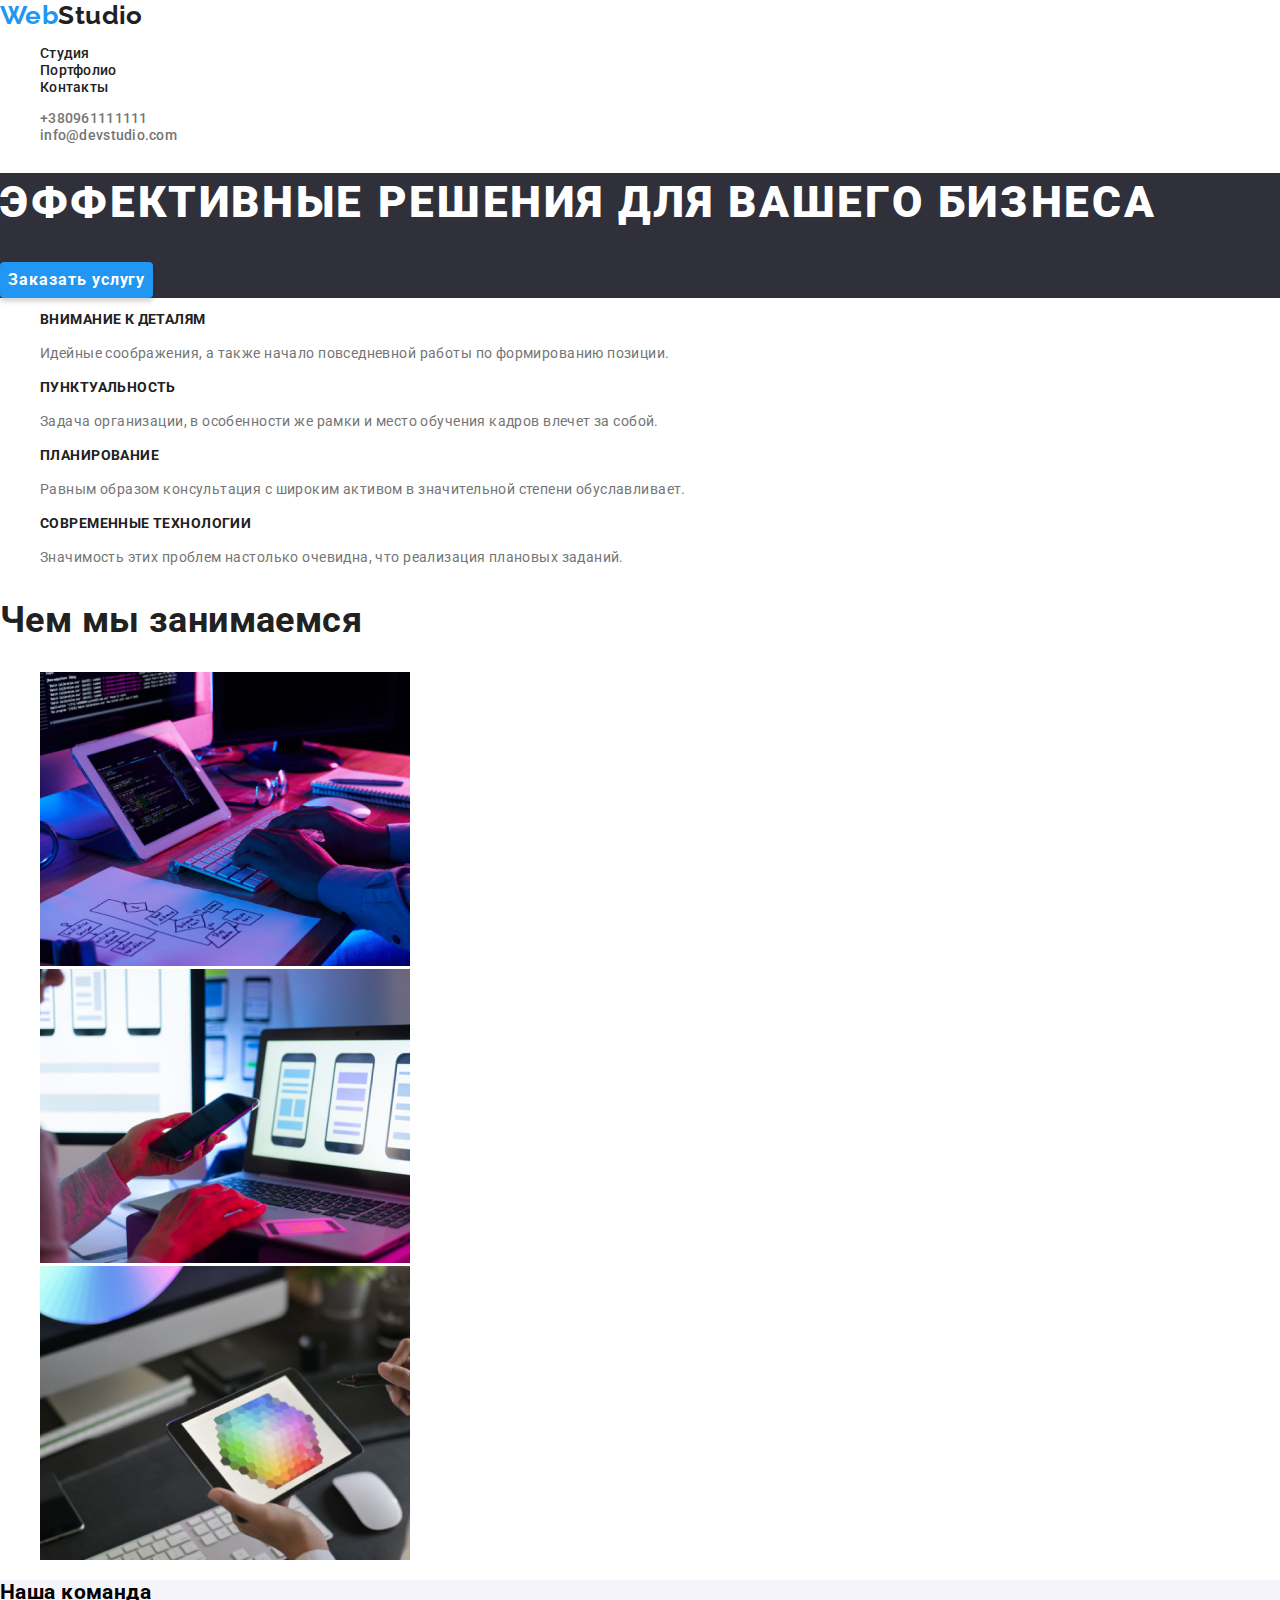
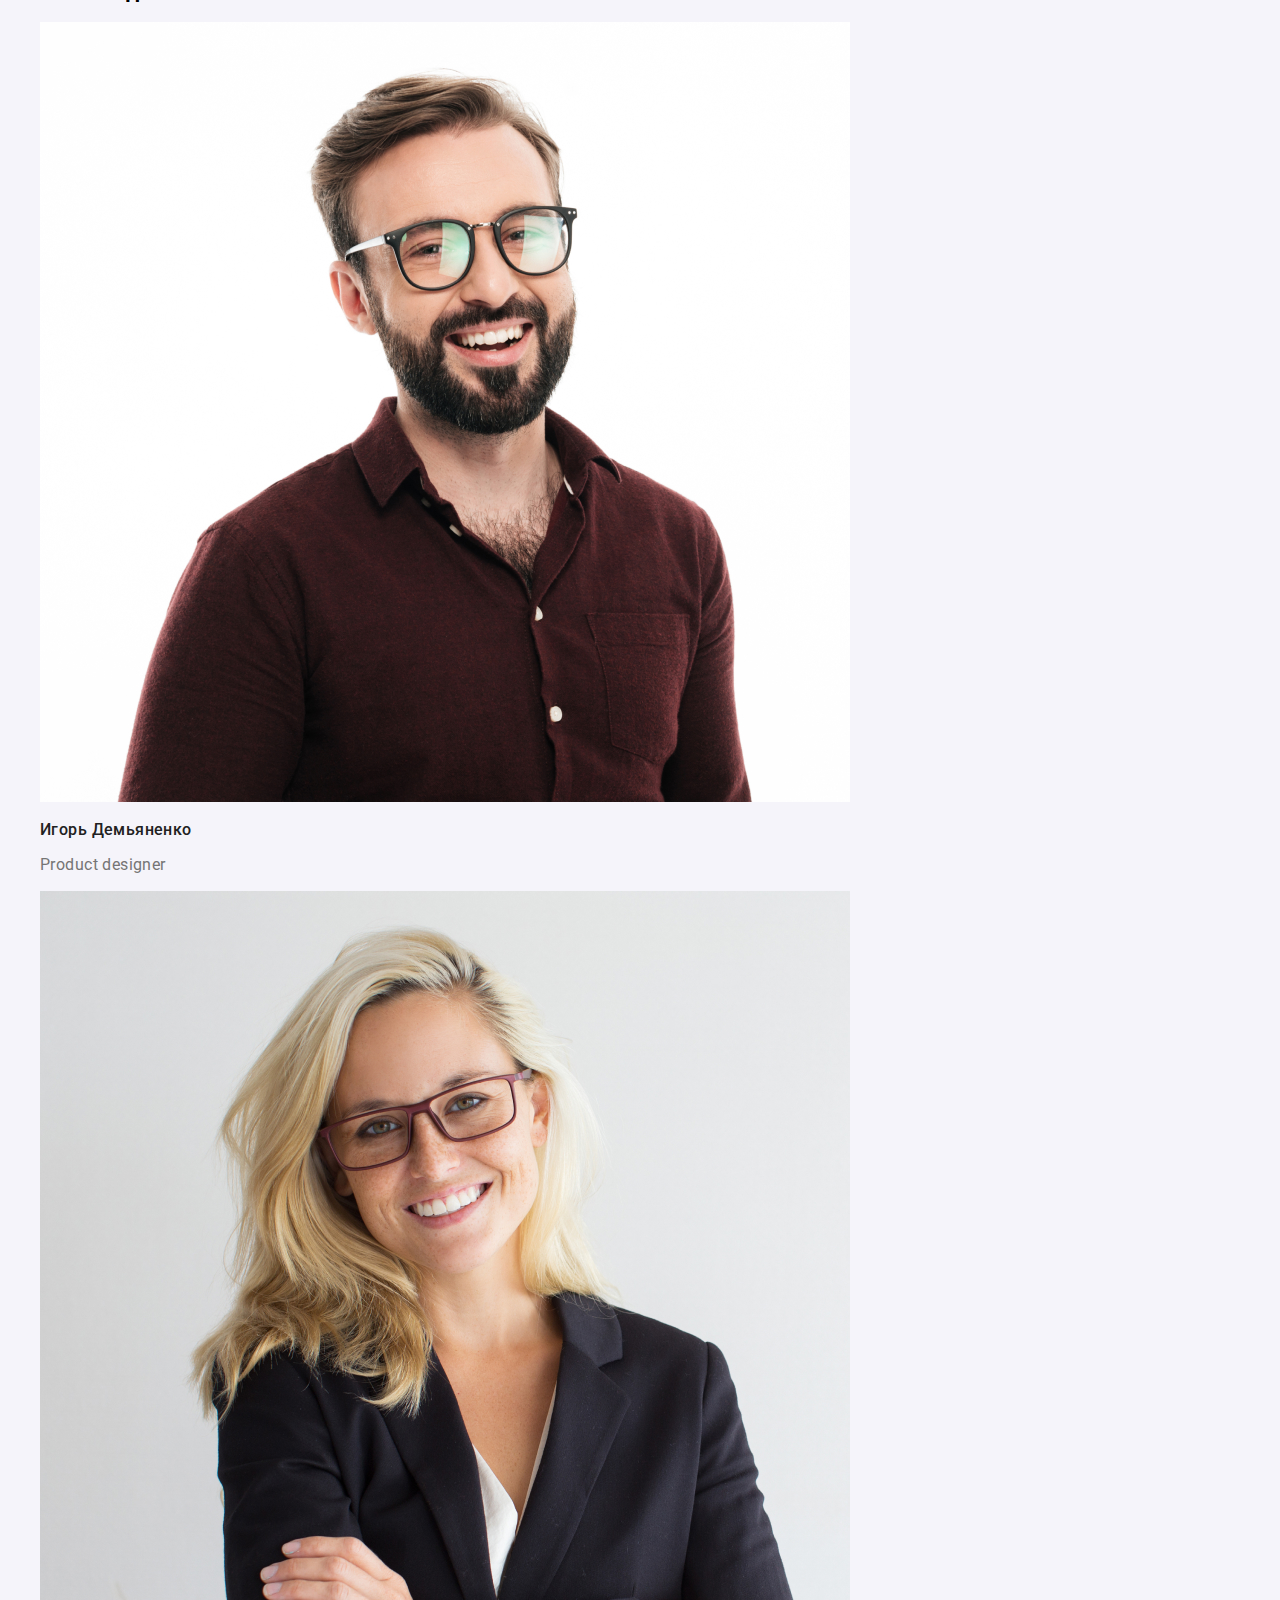
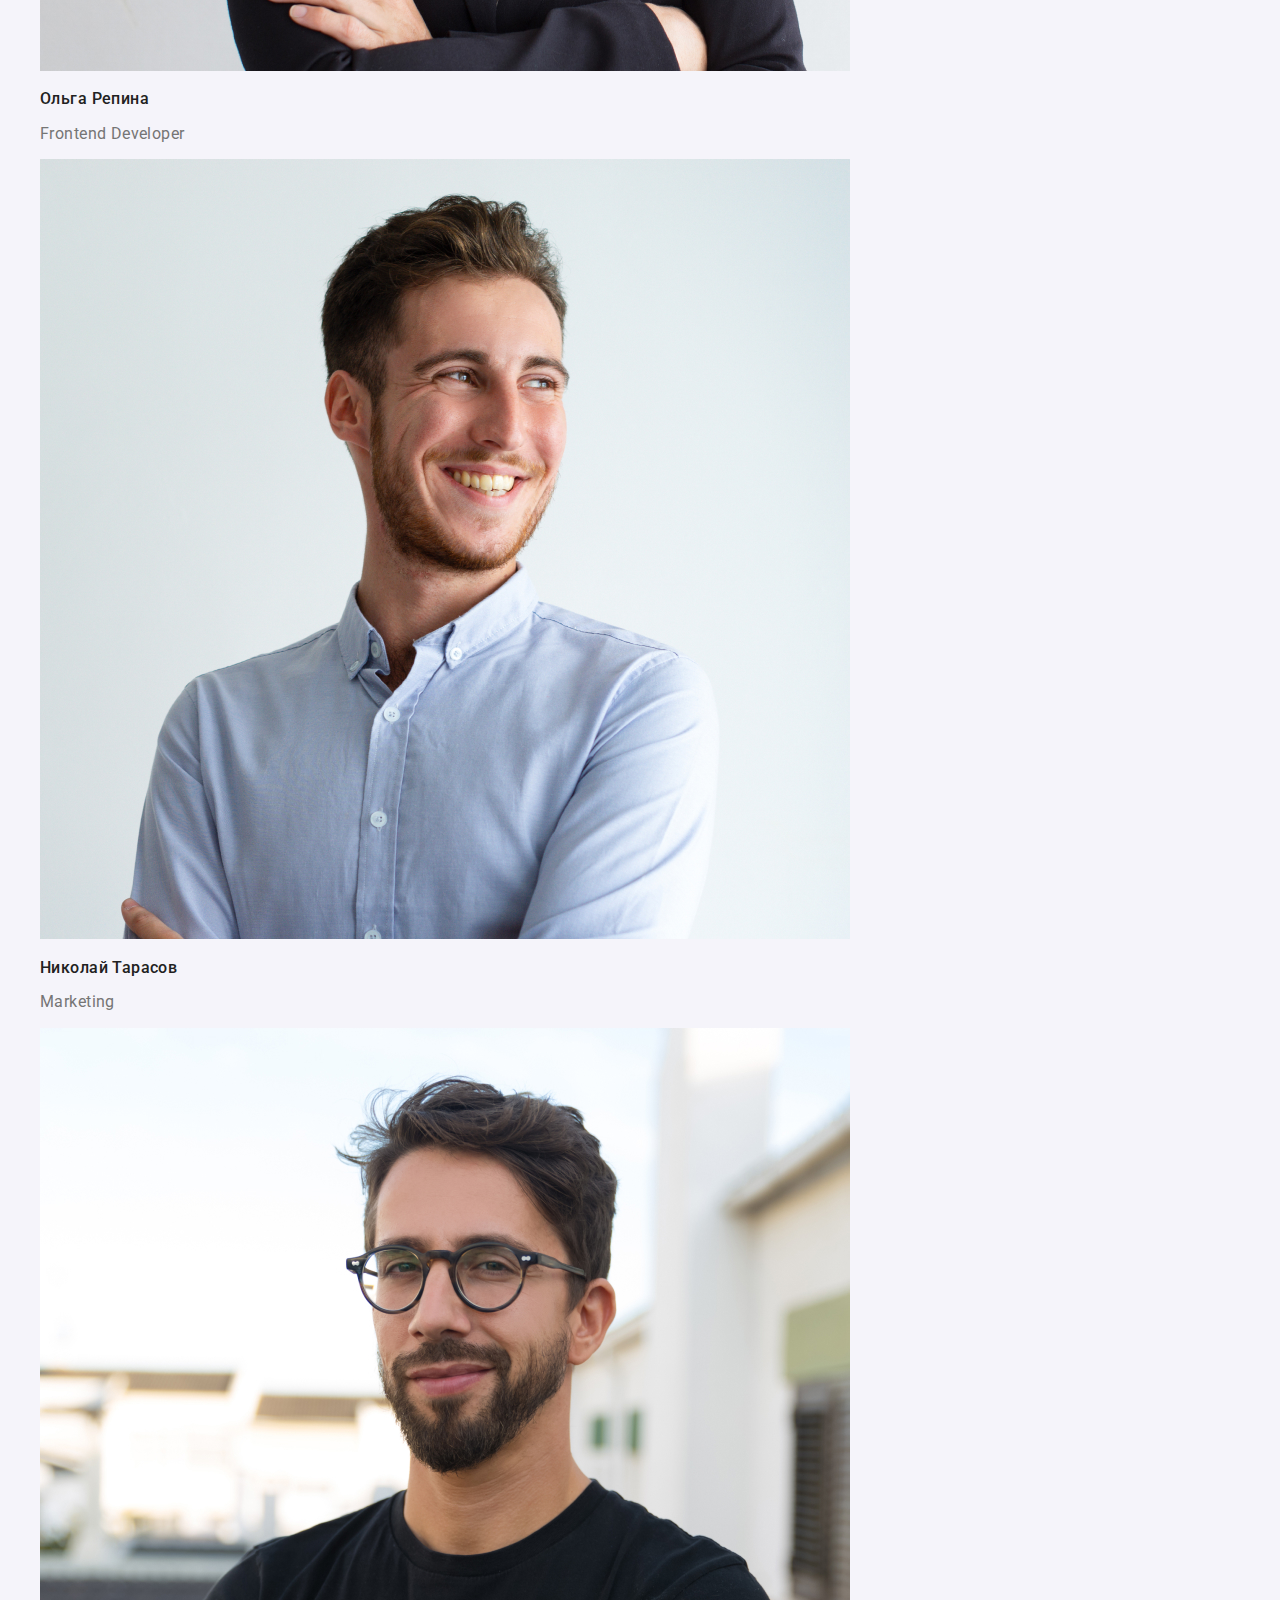
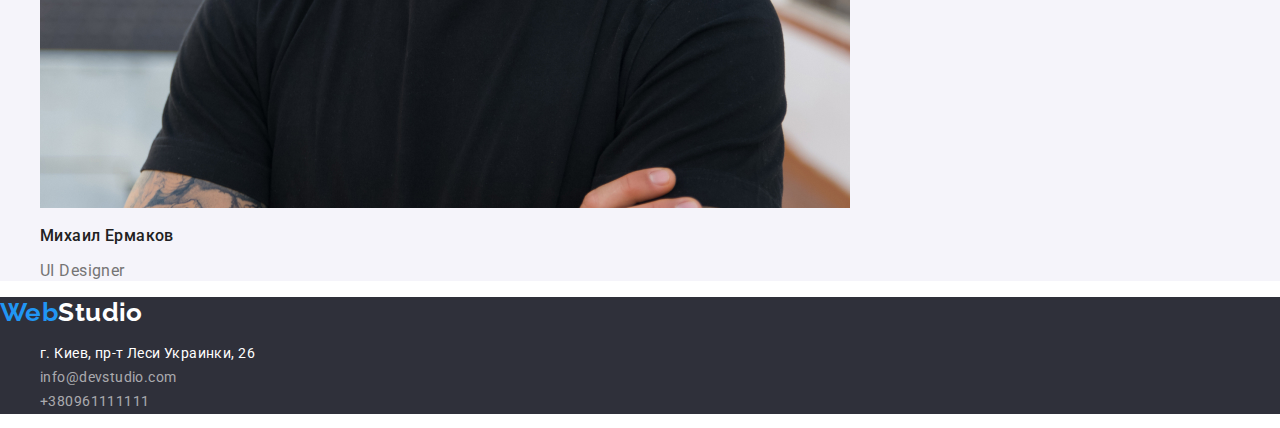
==== commit 3e416880: "Update 3" ====
--- a/index.html
+++ b/index.html
@@ -8,6 +8,7 @@
     <link href="https://fonts.googleapis.com/css2?family=Raleway:wght@700&family=Roboto:wght@400;500;700;900&display=swap"
         rel="stylesheet">
     <link rel="stylesheet" href="./CSS/styles.css">
+    <link rel="stylesheet" href="./CSS/normalize.css">
     </head>
 <body>
     <nav class="navigation">
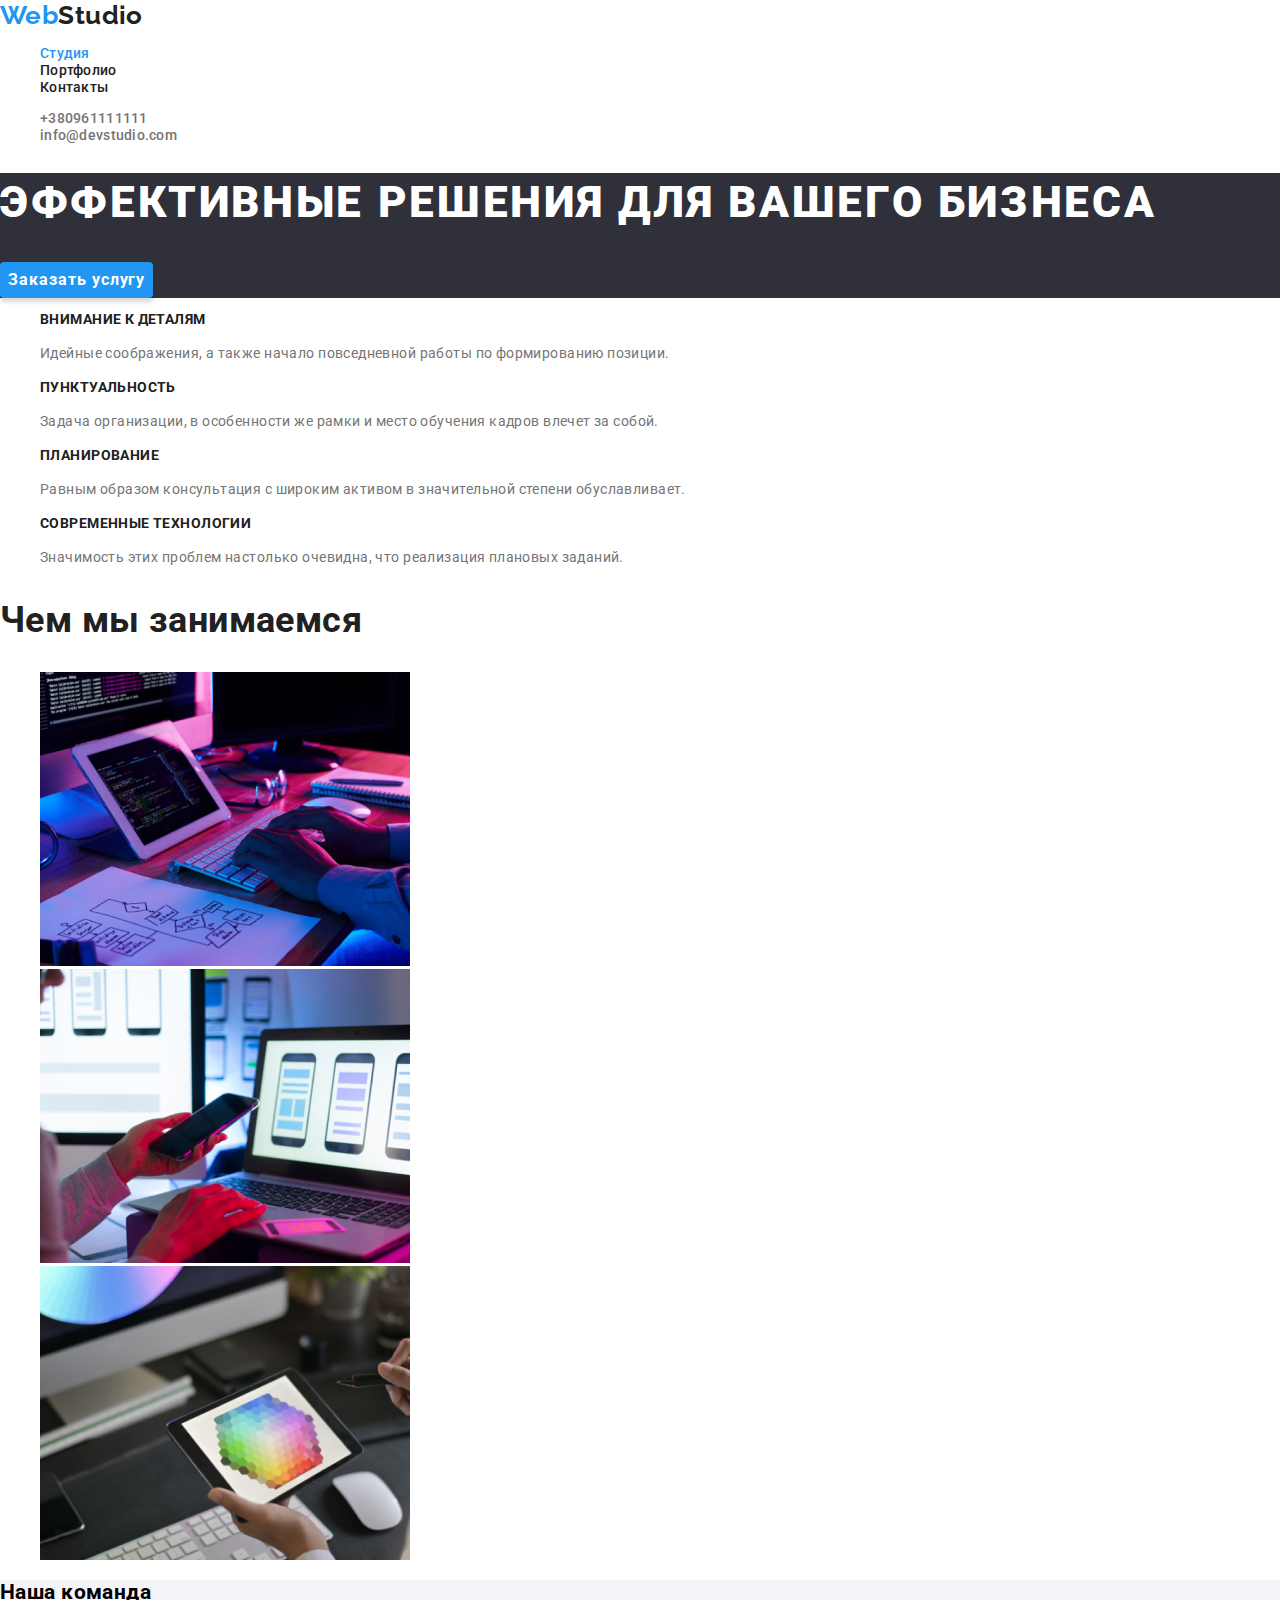
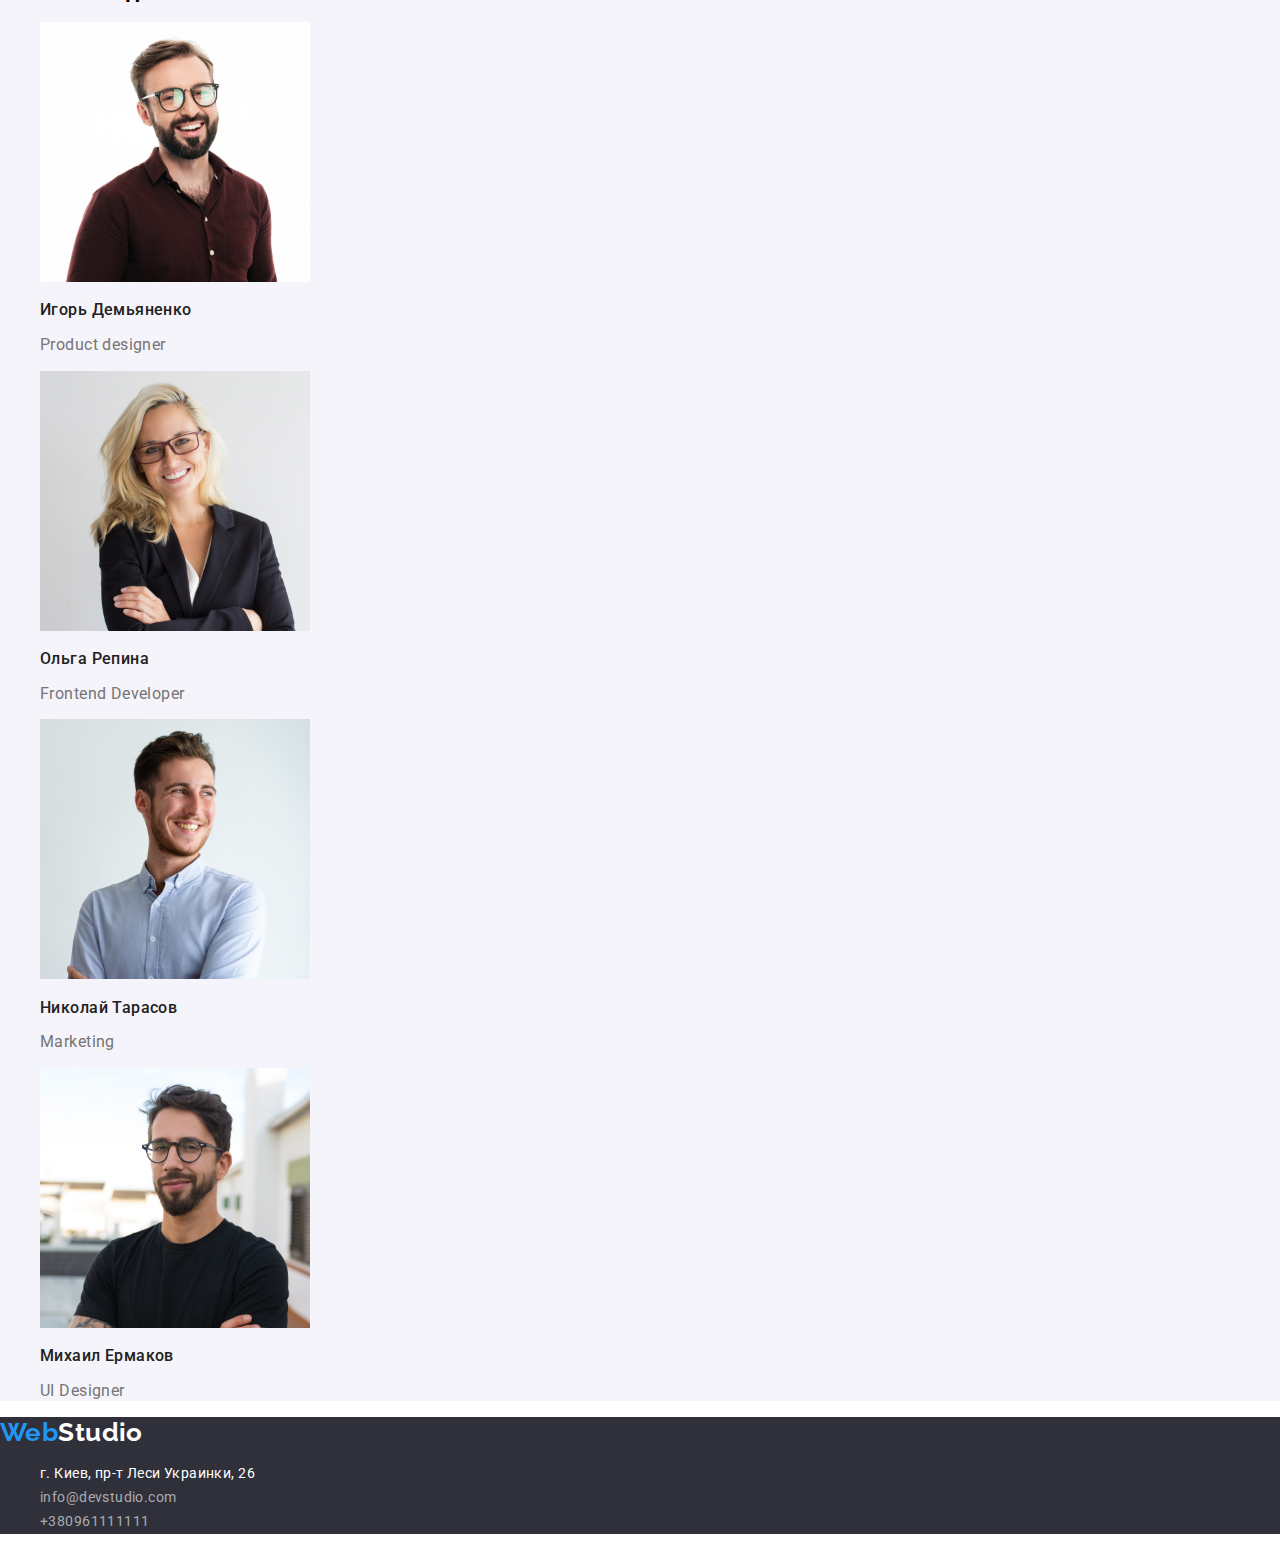
==== commit 3e39398b: "validator" ====
--- a/index.html
+++ b/index.html
@@ -4,11 +4,12 @@
     <meta charset="UTF-8">
     <meta name="viewport" content="width=device-width, initial-scale=1.0">
     <title>Web_Sudio</title>
-    <link rel="preconnect" href="https://fonts.gstatic.com">
+       <link rel="preconnect" href="https://fonts.gstatic.com">
     <link href="https://fonts.googleapis.com/css2?family=Raleway:wght@700&family=Roboto:wght@400;500;700;900&display=swap"
         rel="stylesheet">
+        <link rel="stylesheet" href="./CSS/normalize.css">
     <link rel="stylesheet" href="./CSS/styles.css">
-    <link rel="stylesheet" href="./CSS/normalize.css">
+    
     </head>
 <body>
     <nav class="navigation">
@@ -17,7 +18,7 @@
         <!--Navigation-->
         <ul class="navigation-list">
             <li class="navigation-item">
-                 <a class="navigation-link" href="./index.html">Студия</a> </li>
+                 <a class="navigation-link-current" href="./index.html">Студия</a> </li>
             <li class="navigation-item">
                  <a class="navigation-link" href="./portfolio.html">Портфолио</a> </li>
             <li class="navigation-item">
@@ -37,7 +38,7 @@
         </section>
             <!--Details section-->
         <section class="details-section">
-            <h2 class="details-section-main-title" hidden>Наши приоритеты</h2>
+            <h2 class="visually-hidden">Наши приоритеты</h2>
             <ul class="details-section-list">
                 <li  class="details-section-item">
                     <h3 class="details-section-title">Внимание к деталям</h3>
@@ -62,11 +63,11 @@
         <section class="what-we-do">
             <h2 class="what-we-do-title">Чем мы занимаемся</h2>
             <ul class="what-we-do-title-list">
-                <li class="what-we-do-item"><img class="what-we-do-image" src="./images/img1.png" alt="">
+                <li class="what-we-do-item"><img class="what-we-do-image" src="./images/img1.png" alt="programer-working-his-desk-office">
                 </li>
-                <li class="what-we-do-item"><img class="what-we-do-image" src="./images/img2.png" alt="">
+                <li class="what-we-do-item"><img class="what-we-do-image" src="./images/img2.png" alt="web-ui-designers-are-developing-application">
                 </li>
-                <li class="what-we-do-item"><img class="what-we-do-image" src="./images/img3.png" alt="">
+                <li class="what-we-do-item"><img class="what-we-do-image" src="./images/img3.png" alt="creative-artist-web-design-with-working">
                 </li>
             </ul>
         </section>
@@ -75,19 +76,19 @@
         <section class="ourteam">
         <h2 class="ourteam-main-title">Наша команда</h2>
         <ul class="ourteam-list">
-            <li class="ourteam-list-item"><img class="ourteam-image" src="./images/img4.jpg" alt="">
+            <li class="ourteam-list-item"><img class="ourteam-image" src="./images/img4.jpg" alt="Product designer">
                 <h3 class="ourteam-title">Игорь Демьяненко</h3>
                 <p class="ourleam-description">Product designer</p>
             </li>
-            <li class="ourteam-list-item"><img class="ourteam-image" src="./images/img5.jpg" alt="">
+            <li class="ourteam-list-item"><img class="ourteam-image" src="./images/img5.jpg" alt="Frontend Developer">
                 <h3 class="ourteam-title">Ольга Репина</h3>
                 <p class="ourleam-description">Frontend Developer</p>
             </li>
-            <li class="ourteam-list-item"><img class="ourteam-image" src="./images/img6.jpg" alt="">
+            <li class="ourteam-list-item"><img class="ourteam-image" src="./images/img6.jpg" alt="Marketing">
                 <h3 class="ourteam-title">Николай Тарасов</h3>
                 <p class="ourleam-description">Marketing</p>
             </li>
-            <li class="ourteam-list-item"><img class="ourteam-image" src="./images/img7.jpg" alt="">
+            <li class="ourteam-list-item"><img class="ourteam-image" src="./images/img7.jpg" alt="UI Designer">
                 <h3 class="ourteam-title">Михаил Ермаков</h3>
                 <p class="ourleam-description">UI Designer</p>
             </li>
--- a/CSS/styles.css
+++ b/CSS/styles.css
@@ -1,24 +1,32 @@
 :root {
-  --text-font: "Roboto", sans-serif;
+  --main-font: "Roboto", sans-serif;
+  --secondary-font: "Raleway", sans-serif;
+  --main-color: #757575;
+  --secondary-color: #212121;
+  --accent-color: #2196f3;
+  --accent-color-secondary: #ffffff;
+  --background-color: #2f303a;
+  --background-color-secondary: #f5f4fa;
 }
 body {
-  font-family: "Roboto", sans-serif;
+  font-family: var(--main-font);
   font-size: 14px;
   letter-spacing: 0.03em;
 }
 .navigation {
-  background: #ffffff;
-}
+  background: var(--accent-color-secondary);
+}
+
 .logotype {
-  font-family: Raleway;
+  font-family: var(--secondary-font);
   font-weight: bold;
   font-size: 26px;
   line-height: 1.19;
-  color: #212121;
+  color: var(--secondary-color);
   text-decoration: none;
 }
 .logo-item {
-  color: #2196f3;
+  color: var(--accent-color);
 }
 .navigation-list {
   list-style-type: none;
@@ -28,34 +36,38 @@
   font-size: 14px;
   line-height: 1.14;
   letter-spacing: 0.02em;
-  color: #212121;
+  color: var(--secondary-color);
+  text-decoration: none;
+}
+.navigation-link-current {
+  font-weight: 500;
+  font-size: 14px;
+  line-height: 1.14;
+  letter-spacing: 0.02em;
+  color: var(--accent-color);
   text-decoration: none;
 }
 .navigation-link:hover,
 .navigation-link:focus {
-  color: #2196f3;
-}
-
+  color: var(--accent-color);
+}
 .contactlist {
   list-style-type: none;
 }
-
 .contact-item {
   font-weight: 500;
   font-size: 14px;
   line-height: 1.14;
   letter-spacing: 0.02em;
-  color: #757575;
+  color: var(--main-color);
   text-decoration: none;
 }
 .contact-item:hover,
 .contact-item:focus {
-  color: #2196f3;
-}
-.contact-mail {
+  color: var(--accent-color);
 }
 .offer-section {
-  background: #2f303a;
+  background: var(--background-color);
 }
 .offer-section-title {
   font-weight: 900;
@@ -63,15 +75,15 @@
   line-height: 1.36;
   letter-spacing: 0.06em;
   text-transform: uppercase;
-  color: #ffffff;
+  color: var(--accent-color-secondary);
 }
 .order-button {
   font-weight: bold;
   font-size: 16px;
   line-height: 1.875;
   letter-spacing: 0.06em;
-  color: #ffffff;
-  background: #2196f3;
+  color: var(--accent-color-secondary);
+  background: var(--accent-color);
   box-shadow: 0px 4px 4px rgba(0, 0, 0, 0.15);
   border-radius: 4px;
   border-color: transparent;
@@ -79,12 +91,22 @@
 }
 .order-button:hover,
 .order-bytton:focus {
-  background: #2196f3;
+  background: var(--accent-color);
   box-shadow: 0px 4px 4px rgba(0, 0, 0, 0.15);
   border-radius: 4px;
   border-color: transparent;
   cursor: pointer;
 }
+.visually-hidden {
+  position: absolute;
+  width: 1px;
+  height: 1px;
+  margin: -1px;
+  border: 0;
+  padding: 0;
+  white-space: nowrap;
+  clip: rect(1px 1px 1px 1px);
+}
 .details-section-list {
   list-style-type: none;
 }
@@ -93,51 +115,59 @@
   font-size: 14px;
   line-height: 1.14;
   text-transform: uppercase;
-  color: #212121;
+  color: var(--secondary-color);
 }
 .details-section-description {
   font-weight: normal;
   font-size: 14px;
   line-height: 1.71;
   text-transform: none;
-  color: #757575;
+  color: var(--main-color);
 }
 .what-we-do-title {
   font-weight: bold;
   font-size: 36px;
   line-height: 1.16;
-  color: #212121;
+  color: var(--secondary-color);
 }
 .what-we-do-title-list {
   list-style-type: none;
 }
+.what-we-do-image {
+  width: 370px;
+  height: 294px;
+}
 .ourteam {
-  background: #f5f4fa;
+  background: var(--background-color-secondary);
 }
 .ourteam--main-title {
   font-weight: bold;
   font-size: 36px;
   line-height: 1.16;
-  color: #212121;
+  color: var(--secondary-color);
 }
 .ourteam-title {
   font-style: normal;
   font-weight: 500;
   font-size: 16px;
   line-height: 1.18;
-  color: #212121;
+  color: var(--secondary-color);
 }
 .ourteam-list {
   list-style-type: none;
 }
+.ourteam-image {
+  width: 270px;
+  height: 260px;
+}
 .ourleam-description {
   font-weight: normal;
   font-size: 16px;
   line-height: 1.18;
-  color: #757575;
+  color: var(--main-color);
 }
 .contact-footer {
-  background: #2f303a;
+  background: var(--background-color);
 }
 .address {
   font-style: normal;
@@ -147,7 +177,7 @@
   font-weight: bold;
   font-size: 26px;
   line-height: 1.19;
-  color: #ffffff;
+  color: var(--accent-color-secondary);
   text-decoration: none;
 }
 .contact-footer-list {
@@ -157,7 +187,7 @@
   font-weight: normal;
   font-size: 14px;
   line-height: 1.71;
-  color: #ffffff;
+  color: var(--accent-color-secondary);
   text-decoration: none;
 }
 .contact-footer-link2 {
@@ -174,8 +204,8 @@
   font-weight: 500;
   font-size: 16px;
   line-height: 1.625;
-  color: #212121;
-  background: #f5f4fa;
+  color: var(--secondary-color);
+  background: var(--background-color-secondary);
   border-radius: 4px;
   border-color: transparent;
   cursor: pointer;
@@ -185,8 +215,8 @@
   font-weight: 500;
   font-size: 16px;
   line-height: 1.625;
-  color: #ffffff;
-  background: #2196f3;
+  color: var(--accent-color-secondary);
+  background: var(--accent-color);
   box-shadow: 0px 3px 1px rgba(0, 0, 0, 0.1), 0px 1px 2px rgba(0, 0, 0, 0.08),
     0px 2px 2px rgba(0, 0, 0, 0.12);
   border-radius: 4px;
@@ -195,17 +225,24 @@
 }
 .list-portfolio-images {
   list-style-type: none;
+}
+.list-portfolio-images-items {
+  text-decoration: none;
+}
+.portfolio-image {
+  width: 370px;
+  height: 294px;
 }
 .portfolio-images-title {
   font-weight: bold;
   font-size: 18px;
   line-height: 2;
   letter-spacing: 0.06em;
-  color: #212121;
+  color: var(--secondary-color);
 }
 .portfolio-image-description {
   font-weight: normal;
   font-size: 16px;
   line-height: 1.875;
-  color: #757575;
-}
+  color: var(--main-color);
+}
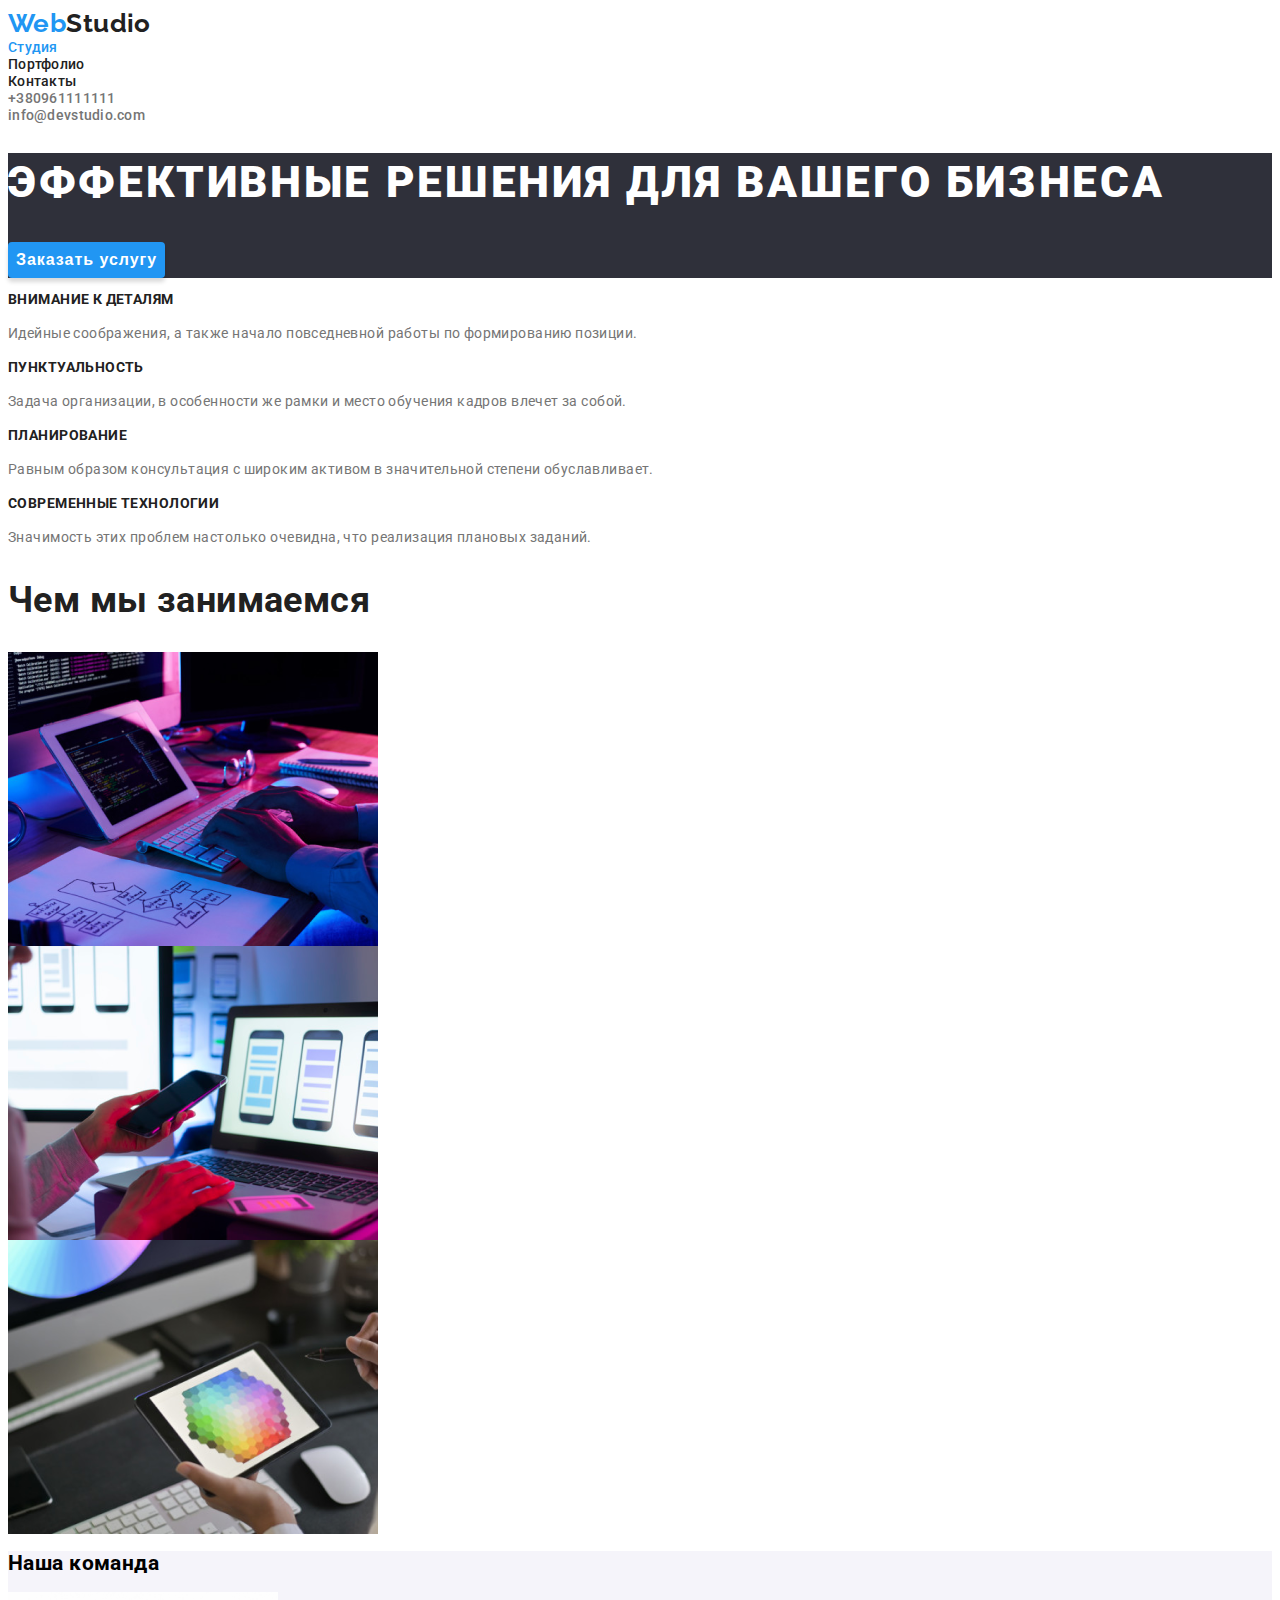
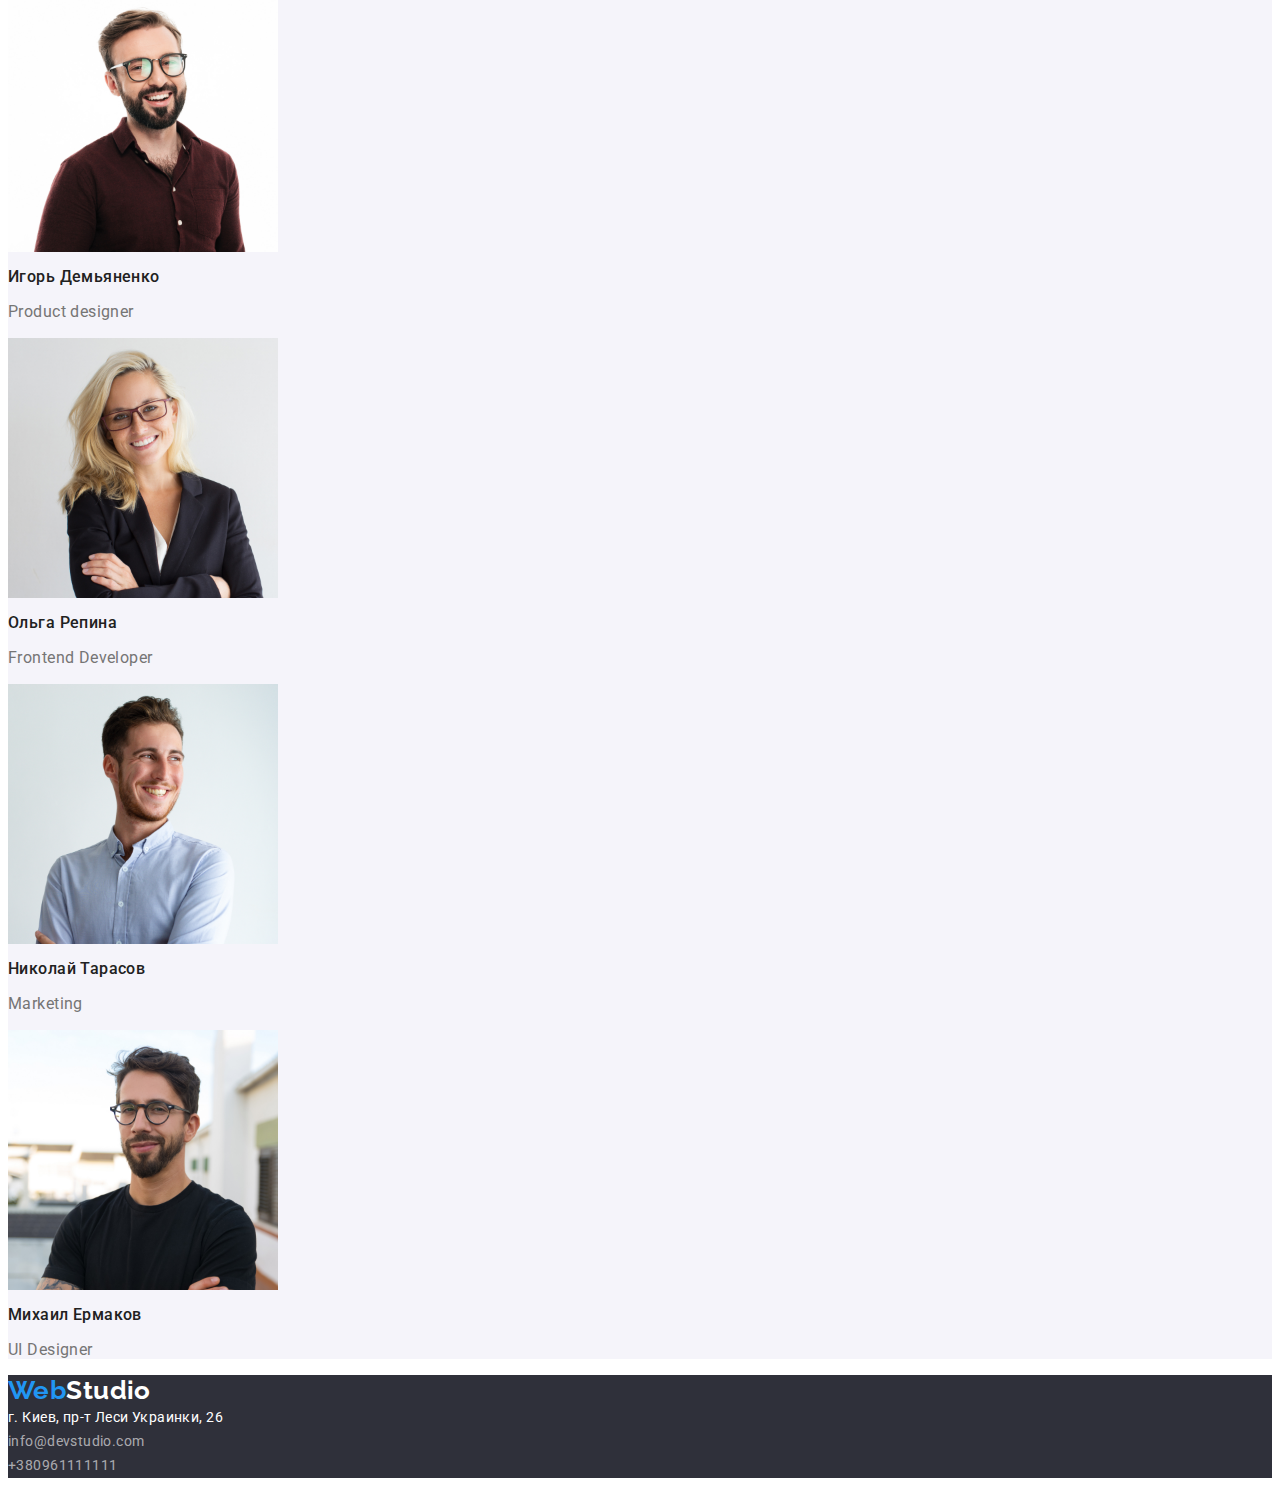
==== commit 24d33c45: "update 9" ====
--- a/index.html
+++ b/index.html
@@ -7,27 +7,27 @@
        <link rel="preconnect" href="https://fonts.gstatic.com">
     <link href="https://fonts.googleapis.com/css2?family=Raleway:wght@700&family=Roboto:wght@400;500;700;900&display=swap"
         rel="stylesheet">
-        <link rel="stylesheet" href="./CSS/normalize.css">
+                <link rel="stylesheet" href="/CSS/nornilize.css">
     <link rel="stylesheet" href="./CSS/styles.css">
     
     </head>
 <body>
     <nav class="navigation">
             <!--Logo section-->
-        <a class="logotype" href="./index.html" target="_blank"><span class="logo-item">Web</span>Studio</a>
+        <a class="logotype link" href="./index.html" target="_blank"><span class="logo-item">Web</span>Studio</a>
         <!--Navigation-->
-        <ul class="navigation-list">
+        <ul class="navigation-list list">
             <li class="navigation-item">
-                 <a class="navigation-link-current" href="./index.html">Студия</a> </li>
+                 <a class="navigation-link-current link" href="./index.html">Студия</a> </li>
             <li class="navigation-item">
-                 <a class="navigation-link" href="./portfolio.html">Портфолио</a> </li>
+                 <a class="navigation-link link" href="./portfolio.html">Портфолио</a> </li>
             <li class="navigation-item">
-                 <a class="navigation-link" href="#">Контакты</a> </li>
+                 <a class="navigation-link link" href="#">Контакты</a> </li>
         </ul>
     </nav>
-    <ul class="contactlist">
-        <li class="cpntact-link"> <a class="contact-item" href="tel:+380961111111">+380961111111</a> </li>
-        <li class="cpntact-link"> <a class="contact-item" href="mailto:info@devstudio.com">info@devstudio.com</a> </li>
+    <ul class="contactlist list">
+        <li class="contact-link"> <a class="contact-item link" href="tel:+380961111111">+380961111111</a> </li>
+        <li class="contact-link"> <a class="contact-item link" href="mailto:info@devstudio.com">info@devstudio.com</a> </li>
     </ul>
     <main>
             <!--Offer section-->
@@ -39,7 +39,7 @@
             <!--Details section-->
         <section class="details-section">
             <h2 class="visually-hidden">Наши приоритеты</h2>
-            <ul class="details-section-list">
+            <ul class="details-section-list list">
                 <li  class="details-section-item">
                     <h3 class="details-section-title">Внимание к деталям</h3>
                     <p class="details-section-description">Идейные соображения, а также начало повседневной работы по формированию позиции.</p>
@@ -62,7 +62,7 @@
         <!--What we do-->
         <section class="what-we-do">
             <h2 class="what-we-do-title">Чем мы занимаемся</h2>
-            <ul class="what-we-do-title-list">
+            <ul class="what-we-do-title-list list">
                 <li class="what-we-do-item"><img class="what-we-do-image" src="./images/img1.png" alt="programer-working-his-desk-office">
                 </li>
                 <li class="what-we-do-item"><img class="what-we-do-image" src="./images/img2.png" alt="web-ui-designers-are-developing-application">
@@ -75,7 +75,7 @@
         <!--Team section-->
         <section class="ourteam">
         <h2 class="ourteam-main-title">Наша команда</h2>
-        <ul class="ourteam-list">
+        <ul class="ourteam-list list">
             <li class="ourteam-list-item"><img class="ourteam-image" src="./images/img4.jpg" alt="Product designer">
                 <h3 class="ourteam-title">Игорь Демьяненко</h3>
                 <p class="ourleam-description">Product designer</p>
@@ -97,12 +97,12 @@
     </main>
     <footer class="contact-footer">
         <!--Contact footer section-->
-        <a class="footer-logotype" href="./index.html" target="_blank"><span class="logo-item">Web</span>Studio</a>
+        <a class="footer-logotype link" href="./index.html" target="_blank"><span class="logo-item">Web</span>Studio</a>
         <address class="address">
-            <ul class="contact-footer-list">
-            <li class="contact-footer-item"><a class="contact-footer-link" href="https://goo.gl/maps/Lhu3DwiovZqrXFvk8">г. Киев, пр-т Леси Украинки, 26</a></li>
-            <li class="contact-footer-item"><a class="contact-footer-link2" href="mailto:info@devstudio.com">info@devstudio.com</a></li>
-            <li class="contact-footer-item"><a class="contact-footer-link2" href="tel:+380961111111">+380961111111</a></li>
+            <ul class="contact-footer-list list">
+            <li class="contact-footer-item"><a class="contact-footer-link link" href="https://goo.gl/maps/Lhu3DwiovZqrXFvk8">г. Киев, пр-т Леси Украинки, 26</a></li>
+            <li class="contact-footer-item"><a class="contact-footer-link2 link" href="mailto:info@devstudio.com">info@devstudio.com</a></li>
+            <li class="contact-footer-item"><a class="contact-footer-link2 link" href="tel:+380961111111">+380961111111</a></li>
             </ul>
         </address>
     </footer>
--- a/CSS/styles.css
+++ b/CSS/styles.css
@@ -8,6 +8,29 @@
   --background-color: #2f303a;
   --background-color-secondary: #f5f4fa;
 }
+h1,
+h2,
+h3,
+h4,
+h5,
+h6,
+p {
+  margin 0;
+}
+img {
+  display: block;
+}
+ul,
+ol {
+  margin: 0;
+  padding: 0;
+}
+.list {
+  list-style: none;
+}
+.link {
+text-decoration: none;
+}
 body {
   font-family: var(--main-font);
   font-size: 14px;
@@ -23,21 +46,16 @@
   font-size: 26px;
   line-height: 1.19;
   color: var(--secondary-color);
-  text-decoration: none;
-}
+  }
 .logo-item {
   color: var(--accent-color);
 }
-.navigation-list {
-  list-style-type: none;
-}
 .navigation-link {
   font-weight: 500;
   font-size: 14px;
   line-height: 1.14;
   letter-spacing: 0.02em;
   color: var(--secondary-color);
-  text-decoration: none;
 }
 .navigation-link-current {
   font-weight: 500;
@@ -45,14 +63,11 @@
   line-height: 1.14;
   letter-spacing: 0.02em;
   color: var(--accent-color);
-  text-decoration: none;
 }
 .navigation-link:hover,
 .navigation-link:focus {
   color: var(--accent-color);
-}
-.contactlist {
-  list-style-type: none;
+
 }
 .contact-item {
   font-weight: 500;
@@ -60,7 +75,6 @@
   line-height: 1.14;
   letter-spacing: 0.02em;
   color: var(--main-color);
-  text-decoration: none;
 }
 .contact-item:hover,
 .contact-item:focus {
@@ -107,9 +121,6 @@
   white-space: nowrap;
   clip: rect(1px 1px 1px 1px);
 }
-.details-section-list {
-  list-style-type: none;
-}
 .details-section-title {
   font-weight: bold;
   font-size: 14px;
@@ -129,9 +140,6 @@
   font-size: 36px;
   line-height: 1.16;
   color: var(--secondary-color);
-}
-.what-we-do-title-list {
-  list-style-type: none;
 }
 .what-we-do-image {
   width: 370px;
@@ -153,9 +161,6 @@
   line-height: 1.18;
   color: var(--secondary-color);
 }
-.ourteam-list {
-  list-style-type: none;
-}
 .ourteam-image {
   width: 270px;
   height: 260px;
@@ -178,28 +183,19 @@
   font-size: 26px;
   line-height: 1.19;
   color: var(--accent-color-secondary);
-  text-decoration: none;
-}
-.contact-footer-list {
-  list-style-type: none;
-}
+ }
 .contact-footer-link {
   font-weight: normal;
   font-size: 14px;
   line-height: 1.71;
   color: var(--accent-color-secondary);
-  text-decoration: none;
-}
+  }
 .contact-footer-link2 {
   font-weight: normal;
   font-size: 14px;
   line-height: 1.71;
   color: rgba(255, 255, 255, 0.6);
-  text-decoration: none;
-}
-.list-portfolio-buttons {
-  list-style-type: none;
-}
+  }
 .portfolio-button {
   font-weight: 500;
   font-size: 16px;
@@ -226,9 +222,6 @@
 .list-portfolio-images {
   list-style-type: none;
 }
-.list-portfolio-images-items {
-  text-decoration: none;
-}
 .portfolio-image {
   width: 370px;
   height: 294px;
